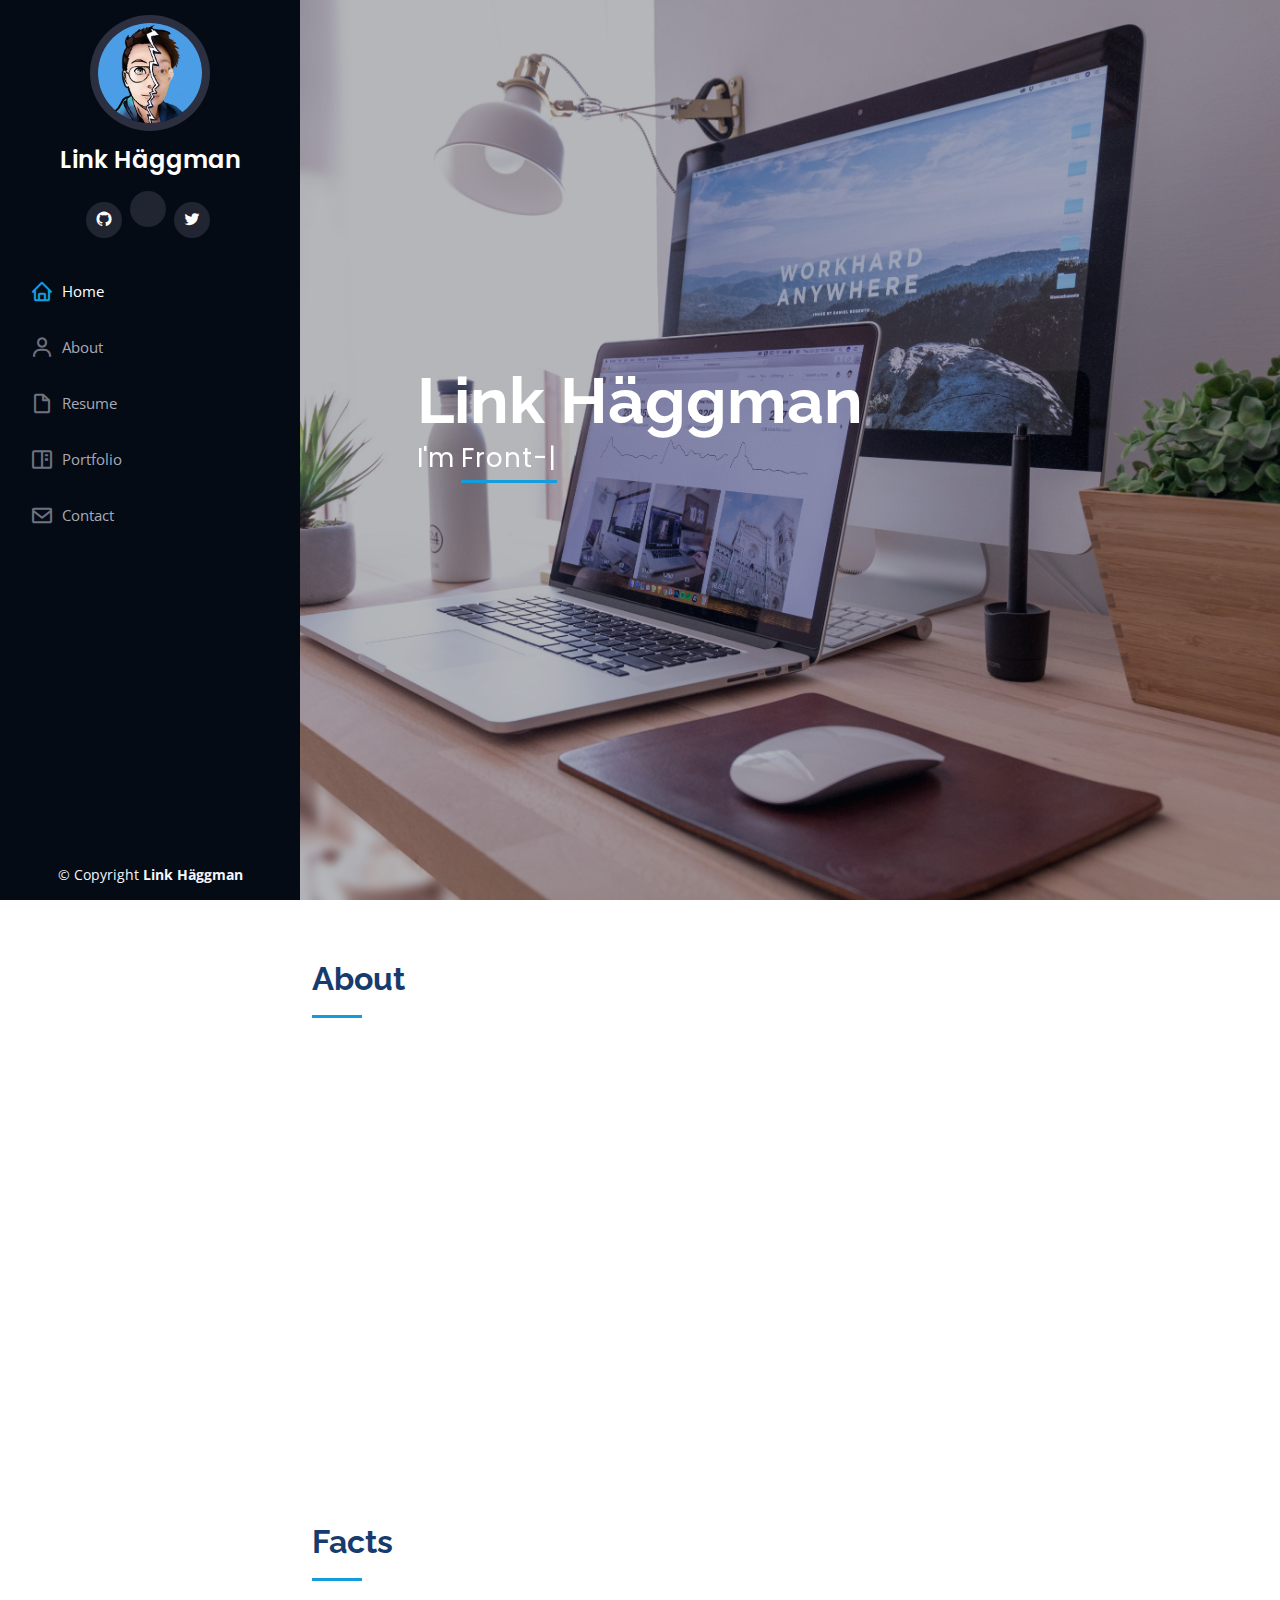
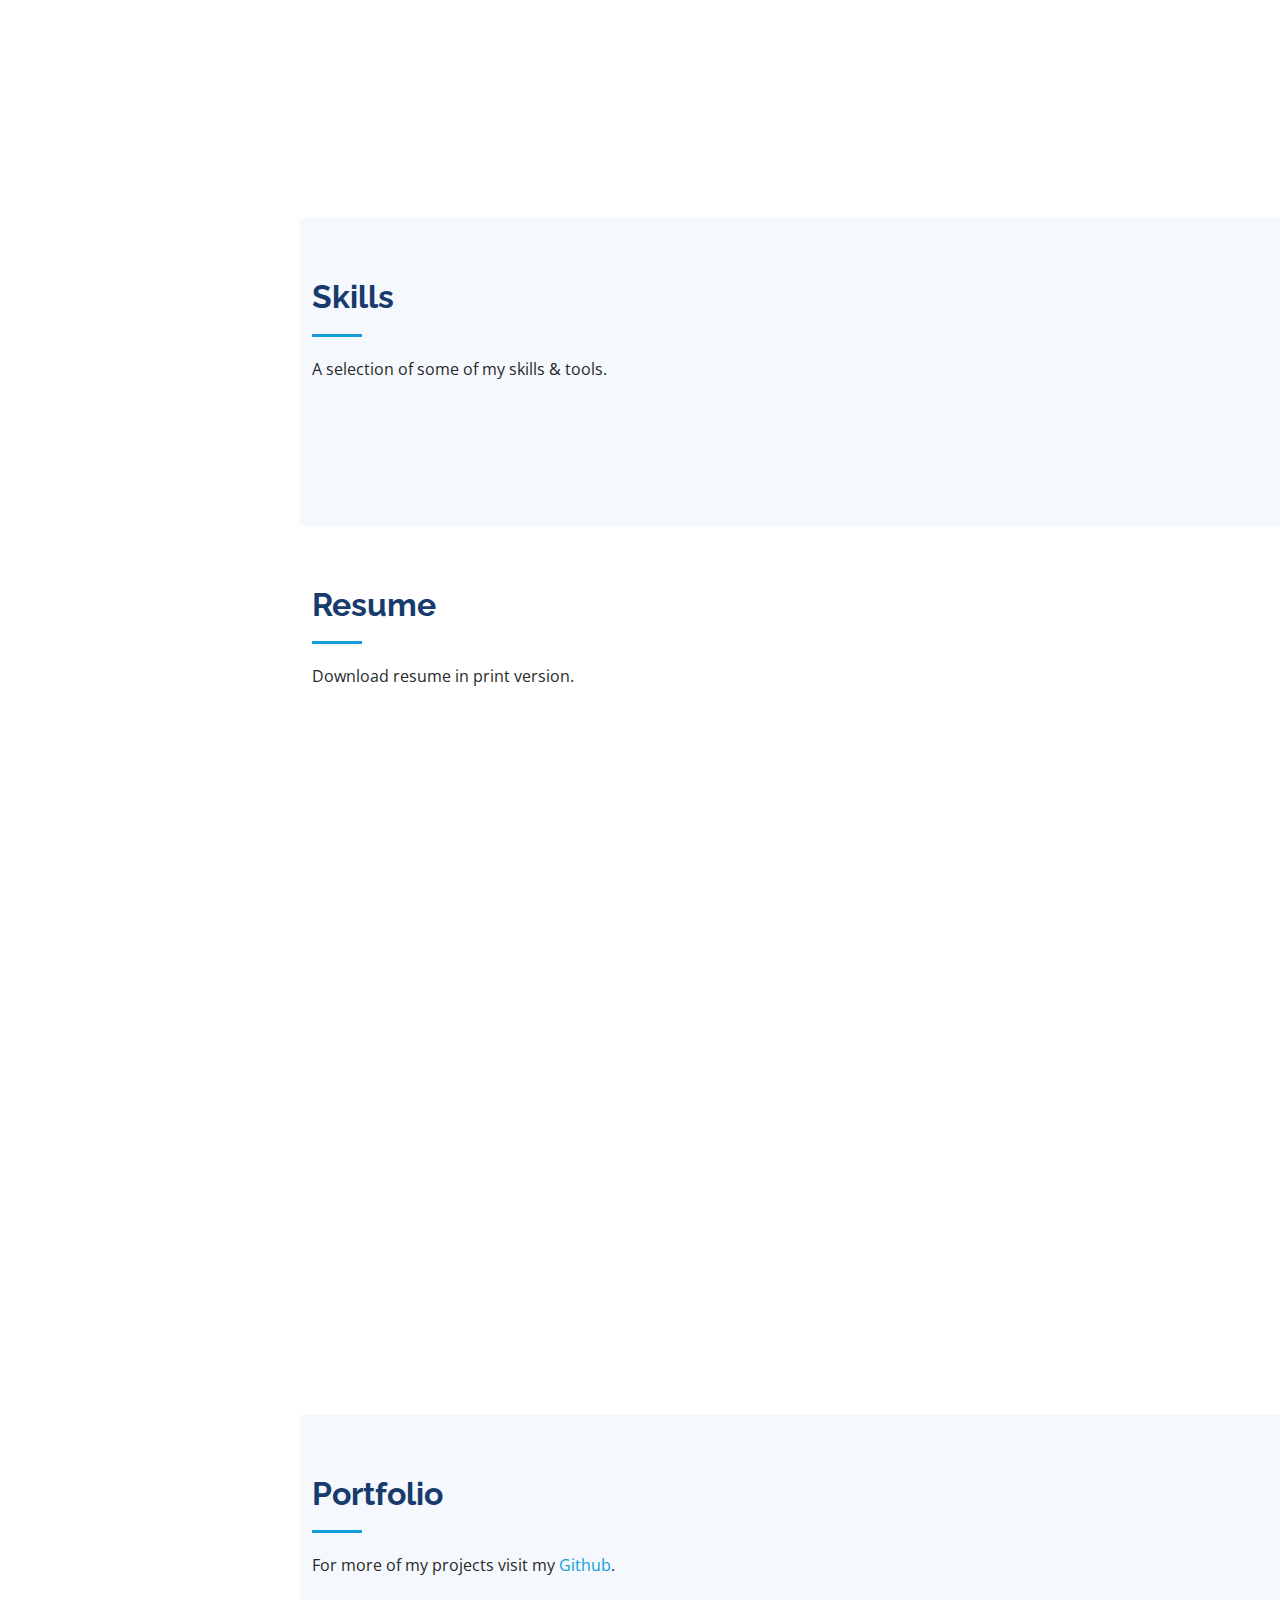
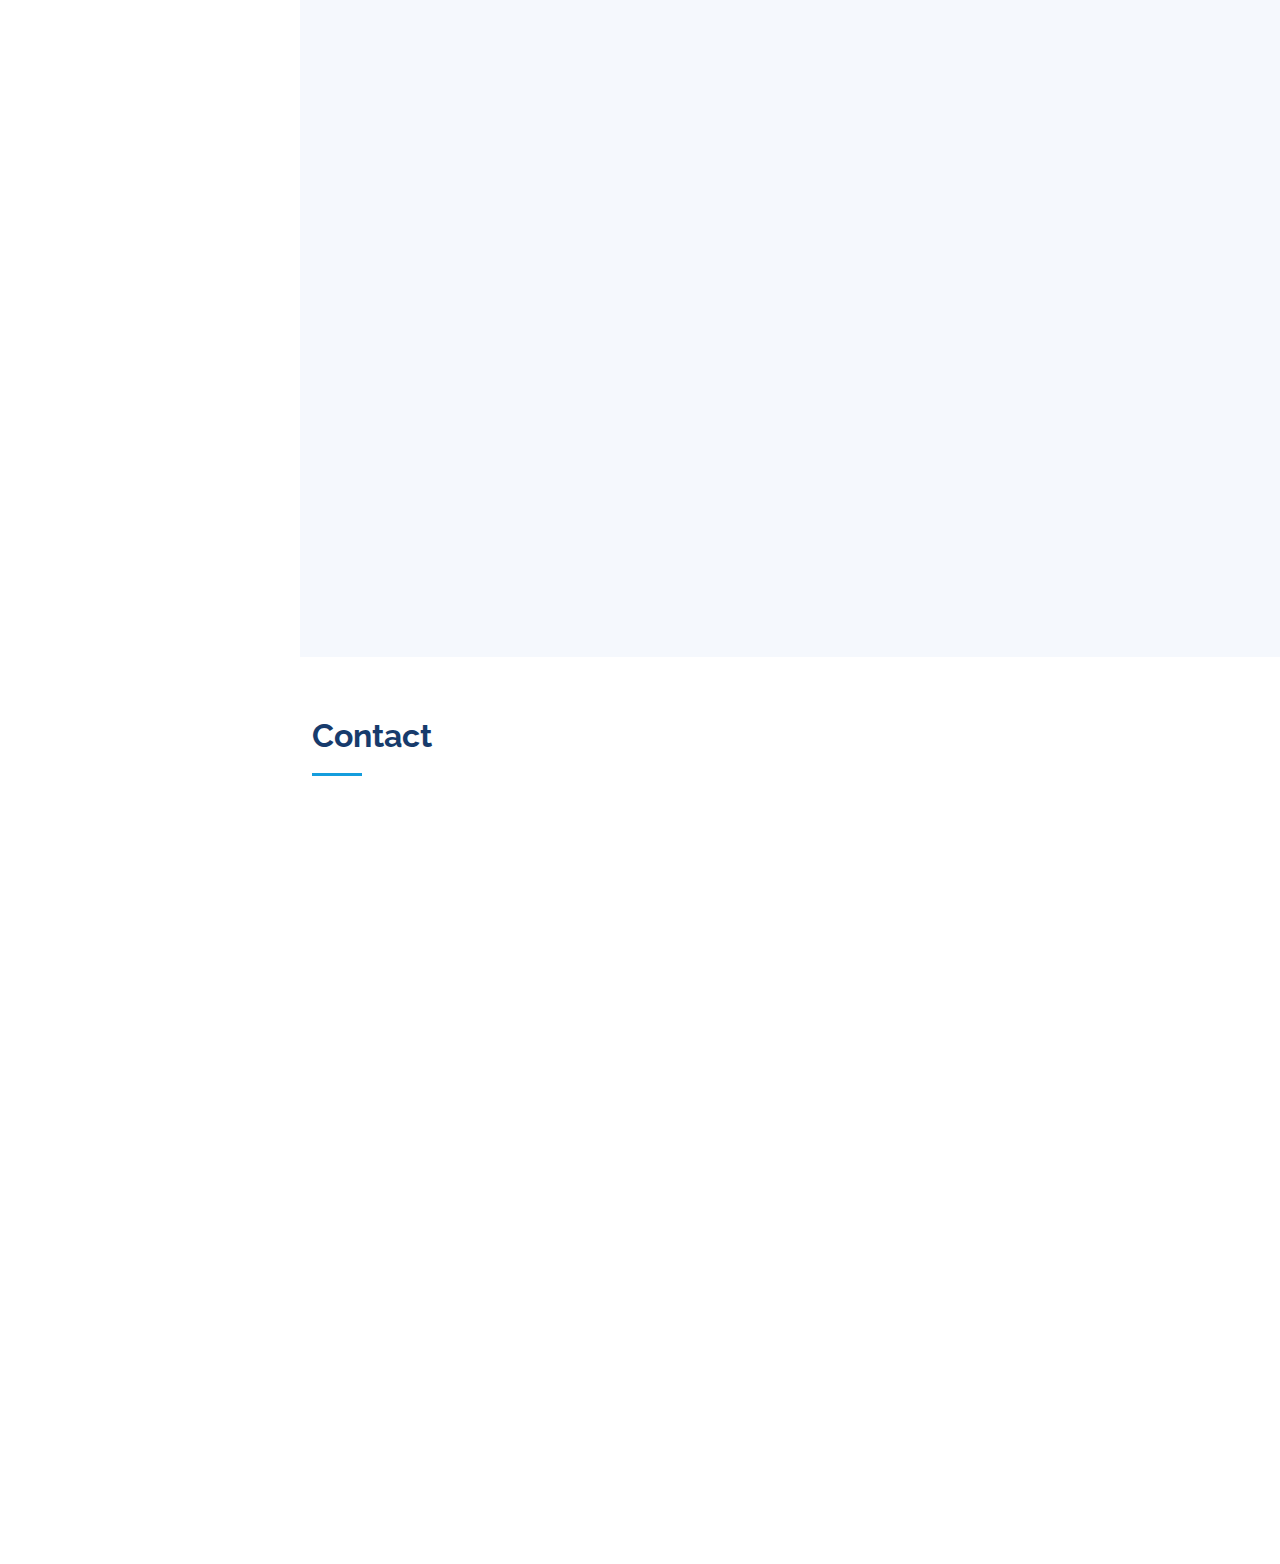
==== index.html @ 1f90ca1e "Update index.html" ====
<!DOCTYPE html>
<html lang="en">

<head>
  <meta charset="utf-8">
  <meta content="width=device-width, initial-scale=1.0" name="viewport">

  <title>Link Häggman | Dev + Design</title>
  <meta content="" name="description">
  <meta content="" name="keywords">

  <!-- Favicons -->
  <link href="assets/img/favicon.png" rel="icon">

  <!-- Google Fonts -->
  <link href="https://fonts.googleapis.com/css?family=Open+Sans:300,300i,400,400i,600,600i,700,700i|Raleway:300,300i,400,400i,500,500i,600,600i,700,700i|Poppins:300,300i,400,400i,500,500i,600,600i,700,700i" rel="stylesheet">

  <!-- Vendor CSS Files -->
  <link href="assets/vendor/aos/aos.css" rel="stylesheet">
  <link href="assets/vendor/bootstrap/css/bootstrap.min.css" rel="stylesheet">
  <link href="assets/vendor/bootstrap-icons/bootstrap-icons.css" rel="stylesheet">
  <link href="assets/vendor/boxicons/css/boxicons.min.css" rel="stylesheet">
  <link href="assets/vendor/glightbox/css/glightbox.min.css" rel="stylesheet">
  <link href="assets/vendor/swiper/swiper-bundle.min.css" rel="stylesheet">
  <link rel="stylesheet" href="https://use.fontawesome.com/releases/v5.1.1/css/all.css" integrity="sha384-O8whS3fhG2OnA5Kas0Y9l3cfpmYjapjI0E4theH4iuMD+pLhbf6JI0jIMfYcK3yZ" crossorigin="anonymous"/>

  <!-- Template Main CSS File -->
  <link href="assets/css/style.css" rel="stylesheet">

</head>

<body>

  <!-- ======= Mobile nav toggle button ======= -->
  <i class="bi bi-list mobile-nav-toggle d-xl-none"></i>

  <!-- ======= Header ======= -->
  <header id="header">
    <div class="d-flex flex-column">

      <div class="profile">
        <img src="assets/img/PROFILETWO.png" alt="" class="img-fluid rounded-circle">
        <h1 class="text-light"><a href="index.html">Link Häggman</a></h1>
        <div class="social-links mt-3 text-center">
          <a href="https://github.com/Link0w0" class="github"><i class="bx bxl-github"></i></a>
          <a href="https://store.steampowered.com/dev/Link0w0" class="stean"><i class="fab fa-steam"></i></a>
          <a href="https://twitter.com/Link0w0" class="twitter"><i class="bx bxl-twitter"></i></a>
        </div>
      </div>

      <nav id="navbar" class="nav-menu navbar">
        <ul>
          <li><a href="#hero" class="nav-link scrollto active"><i class="bx bx-home"></i> <span>Home</span></a></li>
          <li><a href="#about" class="nav-link scrollto"><i class="bx bx-user"></i> <span>About</span></a></li>
          <li><a href="#resume" class="nav-link scrollto"><i class="bx bx-file-blank"></i> <span>Resume</span></a></li>
          <li><a href="#portfolio" class="nav-link scrollto"><i class="bx bx-book-content"></i> <span>Portfolio</span></a></li>
          <li><a href="#contact" class="nav-link scrollto"><i class="bx bx-envelope"></i> <span>Contact</span></a></li>
        </ul>
      </nav><!-- .nav-menu -->
    </div>
  </header><!-- End Header -->

  <!-- ======= Hero Section ======= -->
  <section id="hero" class="d-flex flex-column justify-content-center align-items-center">
    <div class="hero-container" data-aos="fade-in">
      <h1>Link Häggman</h1>
      <p>I'm <span class="typed" data-typed-items="Front-End Developer, UI/UX Designer, Game Developer"></span></p>
    </div>
  </section><!-- End Hero -->

  <main id="main">

    <!-- ======= About Section ======= -->
    <section id="about" class="about">
      <div class="container">

        <div class="section-title">
          <h2>About</h2>
        </div>

        <div class="row">
          <div class="col-lg-4" data-aos="fade-right">
            <img src="assets/img/PROFILE.png" class="img-fluid" alt="">
          </div>
          <div class="col-lg-8 pt-4 pt-lg-0 content" data-aos="fade-left">
            <h3>Front End Developer.</h3>
            <p class="fst-italic">
              Hi, my name is Link Häggman. From a early age I have been interested in digital media and creation.
              In 2021 I graduated Google's UX Designer program and I am currently studying Front End Development.
            </p>
            <div class="row">
              <div class="col-lg-6">
                <ul>
                  <li><i class="bi bi-chevron-right"></i> <strong>Pronouns:</strong> <span>(He/Him)</span></li>
                  <li><i class="bi bi-chevron-right"></i> <strong>Email:</strong> <span>linkhaggman@gmail.com</span></li>
                  <li><i class="bi bi-chevron-right"></i> <strong>Discord:</strong> <span>Link#3793</span></li>
                  <li><i class="bi bi-chevron-right"></i> <strong>Location:</strong> <span>Sweden</span></li>
                </ul>
              </div>
              <div class="col-lg-6">
                <ul>
                  <li><i class="bi bi-chevron-right"></i> <strong>Languages:</strong> <span>Swe (N) | Eng (C1) | Jp (A2) </span></li>
                  <li><i class="bi bi-chevron-right"></i> <strong>Hobbies:</strong> <span>Gaming, Anime, VRChat</span></li>
                  <li><i class="bi bi-chevron-right"></i> <strong>Favorite Animal:</strong> <span>Penguin</span></li>
                
                </ul>
              </div>
            </div>
          </div>
        </div>
      </div>
    </section><!-- End About Section -->

    <!-- ======= Facts Section ======= -->
    <section id="facts" class="facts">
      <div class="container">

        <div class="section-title">
          <h2>Facts</h2>
          
        </div>

        <div class="row no-gutters">

          <div class="col-lg-3 col-md-6 d-md-flex align-items-md-stretch" data-aos="fade-up">
            <div class="count-box">
              <i class="bi bi-controller"></i>
              <span data-purecounter-start="0" data-purecounter-end="2" data-purecounter-duration="1" class="purecounter"></span>
              <p><strong>Games</strong> published</p>
            </div>
          </div>

          <div class="col-lg-3 col-md-6 d-md-flex align-items-md-stretch" data-aos="fade-up" data-aos-delay="100">
            <div class="count-box">
              <i class="bi bi-journal-richtext"></i>
              <span data-purecounter-start="0" data-purecounter-end="10" data-purecounter-duration="1" class="purecounter"></span>
              <p><strong>Projects</strong> on open-source</p>
            </div>
          </div>

          <div class="col-lg-3 col-md-6 d-md-flex align-items-md-stretch" data-aos="fade-up" data-aos-delay="200">
            <div class="count-box">
              <i class="bi bi-tree"></i>
              <span data-purecounter-start="0" data-purecounter-end="3" data-purecounter-duration="1" class="purecounter"></span>
              <p><strong>Bonsai Trees</strong> am I growing</p>
            </div>
          </div>



        </div>

      </div>
    </section><!-- End Facts Section -->

    <!-- ======= Skills Section ======= -->
    <section id="skills" class="skills section-bg">
      <div class="container">

        <div class="section-title">
          <h2>Skills</h2>
          <p>A selection of some of my skills & tools. </p>
      
        </div>

        <div class="row skills-content">

          <div class="col-lg-6" data-aos="fade-up">

            <img src="assets/img/htmlicon.svg" title="HTML" width="50">
            <img src="assets/img/CSSicon.svg" title="CSS" width="50">
            <img src="assets/img/JSicon.svg" title="Javascript" width="45">

            <img src="assets/img/bootstrapicon.svg" title="Bootstrap" width="45">
            <img src="assets/img/Vue.png" title="Vue" width="50">
            <img src="assets/img/VSC.png" title="Visual Studio Code" width="50">
            <img src="assets/img/Netlify.png" title="Netlify" width="50">

            <img src="assets/img/Figma.svg" title="Figma" width="30">
            <img src="assets/img/unity.svg" title="Unity" width="55">


          </div>
        </div>

      </div>
    </section><!-- End Skills Section -->

    <!-- ======= Resume Section ======= -->
    <section id="resume" class="resume">
      <div class="container">

        <div class="section-title">
          <h2>Resume</h2>
          <p>Download resume in print version.</p>
        </div>

        <div class="row">
          <div class="col-lg-6" data-aos="fade-up">

            <h3 class="resume-title">Education</h3>
            <div class="resume-item">
              <h4>Diploma in Media &amp; specialization Graphic Design</h4>
              <h5>2011 - 2014</h5>
              <p><em>Midgårdskolan (Upper Secondary School), Umeå</em></p>
              <p>During these three years I learnt courses including media production, creative team projects and 
                entrepreneurship.</p>
            </div>
            <div class="resume-item">
              <h4>UX Designer</h4>
              <h5>2021</h5>
              <p><em>Google, Online</em></p>
              <p>Google UX Design Professional Certificate that were designed to prepare for introductory-level roles in UX design.</p>
            </div>
            <div class="resume-item">
              <h4>Webmaster</h4>
              <h5>2021 - Present</h5>
              <p><em>Högskola Väst, (College), Online</em></p>
              <p>To be coming. . .</p>
            </div>
          </div>
          <div class="col-lg-6" data-aos="fade-up" data-aos-delay="100">
            <h3 class="resume-title">Experience</h3>
            <div class="resume-item">
              <h4>Indie game developer</h4>
              <h5>2019 - Present</h5>
              <p><em>Online </em></p>
              <ul>
                <li>Creator of the design, development, and implementation of the graphic and production communication materials.</li>
                <li>Published two games on the biggest PC gaming platform Steam.</li>
                <li>Have in total got over 1500+ unique players. </li>
              </ul>
            </div>
            <div class="resume-item">
              <h4>Open-Source Contributor</h4>
              <h5>2020 - Present</h5>
              <p><em>Online</em></p>
              <ul>
                <li>Helping people to learn coding by sharing my own projects on the open source community Github.</li>
                <li>Shared 10+ coding projects.</li>
              </ul>
            </div>
          </div>
        </div>

      </div>
    </section><!-- End Resume Section -->

    <!-- ======= Portfolio Section ======= -->
    <section id="portfolio" class="portfolio section-bg">
      <div class="container">

        <div class="section-title">
          <h2>Portfolio</h2>
          <p>For more of my projects visit my <a href="https://github.com/Link0w0">Github</a>.</p>
        </div>

        <div class="row" data-aos="fade-up">
          <div class="col-lg-12 d-flex justify-content-center">
            <ul id="portfolio-flters">
              <li data-filter="*" class="filter-active">All</li>
              <li data-filter=".filter-games">Games</li>
              <li data-filter=".filter-uiux">UI/UX</li>
              <li data-filter=".filter-web">Web</li>
            </ul>
          </div>
        </div>

        <div class="row portfolio-container" data-aos="fade-up" data-aos-delay="100">

          <div class="col-lg-4 col-md-6 portfolio-item filter-uiux">
            <div class="portfolio-wrap">
              <img src="assets/img/portfolio/ProtectPenguin.png" class="img-fluid" alt="">
              <div class="portfolio-links">
                <a href="assets/img/portfolio/ProtectPenguin.png" data-gallery="portfolioGallery" class="portfolio-lightbox" title=""><i class="bx bx-plus"></i></a>
                <a href="ProtectPenguin.html" title="More Details"><i class="bi bi-info-circle"></i></a>
              </div>
            </div>
          </div>

          <div class="col-lg-4 col-md-6 portfolio-item filter-web">
            <div class="portfolio-wrap">
              <img src="assets/img/portfolio/FurryChat.png" class="img-fluid" alt="">
              <div class="portfolio-links">
                <a href="https://github.com/Link0w0/FurryChat" title="Code"><i class="bi bi-code-slash"></i></a>
                <a href="https://furrychat.netlify.app/" title="Demo"><i class="bx bx-link"></i></a>
              </div>
            </div>
          </div>

          <div class="col-lg-4 col-md-6 portfolio-item filter-games">
            <div class="portfolio-wrap">
              <img src="assets/img/portfolio/BC.png" class="img-fluid" alt="">
              <div class="portfolio-links">
                <a href="assets/img/portfolio/BC.png" data-gallery="portfolioGallery" class="portfolio-lightbox" title=""><i class="bx bx-plus"></i></a>
                <a href="https://store.steampowered.com/app/1571090/Beast_Crimes/" title="Game Store"><i class="bi bi-controller"></i></a>
              </div>
            </div>
          </div>

          <div class="col-lg-4 col-md-6 portfolio-item filter-web">
            <div class="portfolio-wrap">
              <img src="assets/img/portfolio/JHL.png" class="img-fluid" alt="">
              <div class="portfolio-links">
                <a href="https://github.com/Link0w0/JHL" title="Code"><i class="bi bi-code-slash"></i></a>
                <a href="https://linkhaggman.com/JHL/" title="Demo"><i class="bx bx-link"></i></a>
              </div>
            </div>
          </div>

          <div class="col-lg-4 col-md-6 portfolio-item filter-games">
            <div class="portfolio-wrap">
              <img src="assets/img/portfolio/OOML.png" class="img-fluid" alt="">
              <div class="portfolio-links">
                <a href="assets/img/portfolio/OOML.png" data-gallery="portfolioGallery" class="portfolio-lightbox" title=""><i class="bx bx-plus"></i></a>
                <a href="https://store.steampowered.com/app/984690/Otter_of_My_Life/" title="Game Store"><i class="bi bi-controller"></i></a>
              </div>
            </div>
          </div>


          <div class="col-lg-4 col-md-6 portfolio-item filter-web">
            <div class="portfolio-wrap">
              <img src="assets/img/portfolio/SPECTRUM.png" class="img-fluid" alt="">
              <div class="portfolio-links">
                <a href="https://github.com/Link0w0/Spectrum" title="Code"><i class="bi bi-code-slash"></i></a>
                <a href="https://linkhaggman.com/Spectrum/" title="More Demo"><i class="bx bx-link"></i></a>
              </div>
            </div>
          </div>

        </div>

      </div>
    </section><!-- End Portfolio Section -->

    <!-- ======= Contact Section ======= -->
    <section id="contact" class="contact">
      <div class="container">

        <div class="section-title">
          <h2>Contact</h2>
        </div>

        <div class="row" data-aos="fade-in">

          <div class="col-lg-8 mt-5 mt-lg-0 d-flex align-items-stretch">
            <div class="info">
              <div class="address">
                <i class="bi bi-geo-alt"></i>
                <h4>Location:</h4>
                <p>Sweden</p>
              </div>

              <div class="email">
                <i class="bi bi-envelope"></i>
                <h4>Email:</h4>
                <p>linkhaggman@gmail.com</p>
              </div>

              <div class="phone">
                <i class="bi bi-phone"></i>
                <h4>Discord:</h4>
                <p>Link#3793</p>
              </div>

              <iframe src="https://www.google.com/maps/embed?pb=!1m18!1m12!1m3!1d7734899.645271797!2d8.416809276384873!3d61.7509169290441!2m3!1f0!2f0!3f0!3m2!1i1024!2i768!4f13.1!3m3!1m2!1s0x465cb2396d35f0f1%3A0x22b8eba28dad6f62!2sSverige!5e0!3m2!1ssv!2sse!4v1623137099824!5m2!1ssv!2sse" frameborder="0" style="border:0; width: 100%; height: 290px;" allowfullscreen></iframe>
            </div>

          </div>

          <div class="col-lg-7 mt-5 mt-lg-0 d-flex align-items-stretch">
          </div>

        </div>

      </div>
    </section><!-- End Contact Section -->

  </main><!-- End #main -->

  <!-- ======= Footer ======= -->
  <footer id="footer">
    <div class="container">
      <div class="copyright">
        &copy; Copyright <strong><span>Link Häggman</span></strong>
      </div>
      </div>
    </div>
  </footer><!-- End  Footer -->

  <a href="#" class="back-to-top d-flex align-items-center justify-content-center"><i class="bi bi-arrow-up-short"></i></a>

  <!-- Vendor JS Files -->
  <script src="assets/vendor/aos/aos.js"></script>
  <script src="assets/vendor/bootstrap/js/bootstrap.bundle.min.js"></script>
  <script src="assets/vendor/glightbox/js/glightbox.min.js"></script>
  <script src="assets/vendor/isotope-layout/isotope.pkgd.min.js"></script>
  <script src="assets/vendor/php-email-form/validate.js"></script>
  <script src="assets/vendor/purecounter/purecounter.js"></script>
  <script src="assets/vendor/swiper/swiper-bundle.min.js"></script>
  <script src="assets/vendor/typed.js/typed.min.js"></script>
  <script src="assets/vendor/waypoints/noframework.waypoints.js"></script>

  <!-- Template Main JS File -->
  <script src="assets/js/main.js"></script>

</body>

</html>
---- assets/css/style.css ----
/**
* Template Name: iPortfolio - v3.3.0
* Template URL: https://bootstrapmade.com/iportfolio-bootstrap-portfolio-websites-template/
* Author: BootstrapMade.com
* License: https://bootstrapmade.com/license/
*/

/*--------------------------------------------------------------
# General
--------------------------------------------------------------*/
body {
  font-family: "Open Sans", sans-serif;
  color: #272829;
}

a {
  color: #149ddd;
  text-decoration: none;
}

a:hover {
  color: #37b3ed;
  text-decoration: none;
}

h1, h2, h3, h4, h5, h6 {
  font-family: "Raleway", sans-serif;
}

/*--------------------------------------------------------------
# Back to top button
--------------------------------------------------------------*/
.back-to-top {
  position: fixed;
  visibility: hidden;
  opacity: 0;
  right: 15px;
  bottom: 15px;
  z-index: 996;
  background: #149ddd;
  width: 40px;
  height: 40px;
  border-radius: 50px;
  transition: all 0.4s;
}

.back-to-top i {
  font-size: 28px;
  color: #fff;
  line-height: 0;
}

.back-to-top:hover {
  background: #2eafec;
  color: #fff;
}

.back-to-top.active {
  visibility: visible;
  opacity: 1;
}

/*--------------------------------------------------------------
# Header
--------------------------------------------------------------*/
#header {
  position: fixed;
  top: 0;
  left: 0;
  bottom: 0;
  width: 300px;
  transition: all ease-in-out 0.5s;
  z-index: 9997;
  transition: all 0.5s;
  padding: 0 15px;
  background: #040b14;
  overflow-y: auto;
}

#header .profile img {
  margin: 15px auto;
  display: block;
  width: 120px;
  border: 8px solid #2c2f3f;
}

#header .profile h1 {
  font-size: 24px;
  margin: 0;
  padding: 0;
  font-weight: 600;
  -moz-text-align-last: center;
  text-align-last: center;
  font-family: "Poppins", sans-serif;
}

#header .profile h1 a, #header .profile h1 a:hover {
  color: #fff;
  text-decoration: none;
}

#header .profile .social-links a {
  font-size: 18px;
  display: inline-block;
  background: #212431;
  color: #fff;
  line-height: 1;
  padding: 8px 0;
  margin-right: 4px;
  border-radius: 50%;
  text-align: center;
  width: 36px;
  height: 36px;
  transition: 0.3s;
}

#header .profile .social-links a:hover {
  background: #149ddd;
  color: #fff;
  text-decoration: none;
}

#main {
  margin-left: 300px;
}

@media (max-width: 1199px) {
  #header {
    left: -300px;
  }
  #main {
    margin-left: 0;
  }
}

/*--------------------------------------------------------------
# Navigation Menu
--------------------------------------------------------------*/
/* Desktop Navigation */
.nav-menu {
  padding: 30px 0 0 0;
}

.nav-menu * {
  margin: 0;
  padding: 0;
  list-style: none;
}

.nav-menu > ul > li {
  position: relative;
  white-space: nowrap;
}

.nav-menu a, .nav-menu a:focus {
  display: flex;
  align-items: center;
  color: #a8a9b4;
  padding: 12px 15px;
  margin-bottom: 8px;
  transition: 0.3s;
  font-size: 15px;
}

.nav-menu a i, .nav-menu a:focus i {
  font-size: 24px;
  padding-right: 8px;
  color: #6f7180;
}

.nav-menu a:hover, .nav-menu .active, .nav-menu .active:focus, .nav-menu li:hover > a {
  text-decoration: none;
  color: #fff;
}

.nav-menu a:hover i, .nav-menu .active i, .nav-menu .active:focus i, .nav-menu li:hover > a i {
  color: #149ddd;
}

/* Mobile Navigation */
.mobile-nav-toggle {
  position: fixed;
  right: 15px;
  top: 15px;
  z-index: 9998;
  border: 0;
  font-size: 24px;
  transition: all 0.4s;
  outline: none !important;
  background-color: #149ddd;
  color: #fff;
  width: 40px;
  height: 40px;
  display: inline-flex;
  align-items: center;
  justify-content: center;
  line-height: 0;
  border-radius: 50px;
  cursor: pointer;
}

.mobile-nav-active {
  overflow: hidden;
}

.mobile-nav-active #header {
  left: 0;
}

/*--------------------------------------------------------------
# Hero Section
--------------------------------------------------------------*/
#hero {
  width: 100%;
  height: 100vh;
  background: url("../img/BG.jpg") top center;
  background-size: cover;
}

#hero:before {
  content: "";
  background: rgba(5, 13, 24, 0.3);
  position: absolute;
  bottom: 0;
  top: 0;
  left: 0;
  right: 0;
  z-index: 1;
}

#hero .hero-container {
  position: relative;
  z-index: 2;
  min-width: 300px;
}

#hero h1 {
  margin: 0 0 10px 0;
  font-size: 64px;
  font-weight: 700;
  line-height: 56px;
  color: #fff;
}

#hero p {
  color: #fff;
  margin-bottom: 50px;
  font-size: 26px;
  font-family: "Poppins", sans-serif;
}

#hero p span {
  color: #fff;
  padding-bottom: 4px;
  letter-spacing: 1px;
  border-bottom: 3px solid #149ddd;
}

@media (min-width: 1024px) {
  #hero {
    background-attachment: fixed;
  }
}

@media (max-width: 768px) {
  #hero h1 {
    font-size: 28px;
    line-height: 36px;
  }
  #hero h2 {
    font-size: 18px;
    line-height: 24px;
    margin-bottom: 30px;
  }
}

/*--------------------------------------------------------------
# Sections General
--------------------------------------------------------------*/
section {
  padding: 60px 0;
  overflow: hidden;
}

.section-bg {
  background: #f5f8fd;
}

.section-title {
  padding-bottom: 30px;
}

.section-title h2 {
  font-size: 32px;
  font-weight: bold;
  margin-bottom: 20px;
  padding-bottom: 20px;
  position: relative;
  color: #173b6c;
}

.section-title h2::after {
  content: '';
  position: absolute;
  display: block;
  width: 50px;
  height: 3px;
  background: #149ddd;
  bottom: 0;
  left: 0;
}

.section-title p {
  margin-bottom: 0;
}

/*--------------------------------------------------------------
# About
--------------------------------------------------------------*/
.about .content h3 {
  font-weight: 700;
  font-size: 26px;
  color: #173b6c;
}

.about .content ul {
  list-style: none;
  padding: 0;
}

.about .content ul li {
  margin-bottom: 20px;
  display: flex;
  align-items: center;
}

.about .content ul strong {
  margin-right: 10px;
}

.about .content ul i {
  font-size: 16px;
  margin-right: 5px;
  color: #149ddd;
  line-height: 0;
}

.about .content p:last-child {
  margin-bottom: 0;
}

/*--------------------------------------------------------------
# Facts
--------------------------------------------------------------*/
.facts {
  padding-bottom: 30px;
}

.facts .count-box {
  padding: 30px;
  width: 100%;
}

.facts .count-box i {
  display: block;
  font-size: 44px;
  color: #149ddd;
  float: left;
  line-height: 0;
}

.facts .count-box span {
  font-size: 48px;
  line-height: 40px;
  display: block;
  font-weight: 700;
  color: #050d18;
  margin-left: 60px;
}

.facts .count-box p {
  padding: 15px 0 0 0;
  margin: 0 0 0 60px;
  font-family: "Raleway", sans-serif;
  font-size: 14px;
  color: #122f57;
}

.facts .count-box a {
  font-weight: 600;
  display: block;
  margin-top: 20px;
  color: #122f57;
  font-size: 15px;
  font-family: "Poppins", sans-serif;
  transition: ease-in-out 0.3s;
}

.facts .count-box a:hover {
  color: #1f5297;
}

/*--------------------------------------------------------------
# Akills
--------------------------------------------------------------*/
.skills .progress {
  height: 60px;
  display: block;
  background: none;
  border-radius: 0;
}

.skills .progress .skill {
  padding: 0;
  margin: 0 0 6px 0;
  text-transform: uppercase;
  display: block;
  font-weight: 600;
  font-family: "Poppins", sans-serif;
  color: #050d18;
}

.skills .progress .skill .val {
  float: right;
  font-style: normal;
}

.skills .progress-bar-wrap {
  background: #dce8f8;
  height: 10px;
}

.skills .progress-bar {
  width: 1px;
  height: 10px;
  transition: .9s;
  background-color: #149ddd;
}

/*--------------------------------------------------------------
# Resume
--------------------------------------------------------------*/
.resume .resume-title {
  font-size: 26px;
  font-weight: 700;
  margin-top: 20px;
  margin-bottom: 20px;
  color: #050d18;
}

.resume .resume-item {
  padding: 0 0 20px 20px;
  margin-top: -2px;
  border-left: 2px solid #1f5297;
  position: relative;
}

.resume .resume-item h4 {
  line-height: 18px;
  font-size: 18px;
  font-weight: 600;
  text-transform: uppercase;
  font-family: "Poppins", sans-serif;
  color: #050d18;
  margin-bottom: 10px;
}

.resume .resume-item h5 {
  font-size: 16px;
  background: #e4edf9;
  padding: 5px 15px;
  display: inline-block;
  font-weight: 600;
  margin-bottom: 10px;
}

.resume .resume-item ul {
  padding-left: 20px;
}

.resume .resume-item ul li {
  padding-bottom: 10px;
}

.resume .resume-item:last-child {
  padding-bottom: 0;
}

.resume .resume-item::before {
  content: "";
  position: absolute;
  width: 16px;
  height: 16px;
  border-radius: 50px;
  left: -9px;
  top: 0;
  background: #fff;
  border: 2px solid #1f5297;
}

/*--------------------------------------------------------------
# Portfolio
--------------------------------------------------------------*/
.portfolio .portfolio-item {
  margin-bottom: 30px;
}

.portfolio #portfolio-flters {
  padding: 0;
  margin: 0 auto 35px auto;
  list-style: none;
  text-align: center;
  background: #fff;
  border-radius: 50px;
  padding: 2px 15px;
}

.portfolio #portfolio-flters li {
  cursor: pointer;
  display: inline-block;
  padding: 10px 15px 8px 15px;
  font-size: 14px;
  font-weight: 600;
  line-height: 1;
  text-transform: uppercase;
  color: #272829;
  margin-bottom: 5px;
  transition: all 0.3s ease-in-out;
}

.portfolio #portfolio-flters li:hover, .portfolio #portfolio-flters li.filter-active {
  color: #149ddd;
}

.portfolio #portfolio-flters li:last-child {
  margin-right: 0;
}

.portfolio .portfolio-wrap {
  transition: 0.3s;
  position: relative;
  overflow: hidden;
  z-index: 1;
}

.portfolio .portfolio-wrap::before {
  content: "";
  background: rgba(255, 255, 255, 0.5);
  position: absolute;
  left: 0;
  right: 0;
  top: 0;
  bottom: 0;
  transition: all ease-in-out 0.3s;
  z-index: 2;
  opacity: 0;
}

.portfolio .portfolio-wrap .portfolio-links {
  opacity: 1;
  left: 0;
  right: 0;
  bottom: -60px;
  z-index: 3;
  position: absolute;
  transition: all ease-in-out 0.3s;
  display: flex;
  justify-content: center;
}

.portfolio .portfolio-wrap .portfolio-links a {
  color: #fff;
  font-size: 28px;
  text-align: center;
  background: rgba(20, 157, 221, 0.75);
  transition: 0.3s;
  width: 50%;
}

.portfolio .portfolio-wrap .portfolio-links a:hover {
  background: rgba(20, 157, 221, 0.95);
}

.portfolio .portfolio-wrap .portfolio-links a + a {
  border-left: 1px solid #37b3ed;
}

.portfolio .portfolio-wrap:hover::before {
  top: 0;
  left: 0;
  right: 0;
  bottom: 0;
  opacity: 1;
}

.portfolio .portfolio-wrap:hover .portfolio-links {
  opacity: 1;
  bottom: 0;
}

/*--------------------------------------------------------------
# Portfolio Details
--------------------------------------------------------------*/
.portfolio-details {
  padding-top: 40px;
}

.portfolio-details .portfolio-details-slider img {
  width: 100%;
}

.portfolio-details .portfolio-details-slider .swiper-pagination {
  margin-top: 20px;
  position: relative;
}

.portfolio-details .portfolio-details-slider .swiper-pagination .swiper-pagination-bullet {
  width: 12px;
  height: 12px;
  background-color: #fff;
  opacity: 1;
  border: 1px solid #149ddd;
}

.portfolio-details .portfolio-details-slider .swiper-pagination .swiper-pagination-bullet-active {
  background-color: #149ddd;
}

.portfolio-details .portfolio-info {
  padding: 30px;
  box-shadow: 0px 0 30px rgba(5, 13, 24, 0.08);
}

.portfolio-details .portfolio-info h3 {
  font-size: 22px;
  font-weight: 700;
  margin-bottom: 20px;
  padding-bottom: 20px;
  border-bottom: 1px solid #eee;
}

.portfolio-details .portfolio-info ul {
  list-style: none;
  padding: 0;
  font-size: 15px;
}

.portfolio-details .portfolio-info ul li + li {
  margin-top: 10px;
}

.portfolio-details .portfolio-description {
  padding-top: 30px;
}

.portfolio-details .portfolio-description h2 {
  font-size: 26px;
  font-weight: 700;
  margin-bottom: 20px;
}

.portfolio-details .portfolio-description p {
  padding: 0;
}

/*--------------------------------------------------------------
# Services
--------------------------------------------------------------*/
.services .icon-box {
  margin-bottom: 20px;
}

.services .icon {
  float: left;
  display: flex;
  align-items: center;
  justify-content: center;
  width: 54px;
  height: 54px;
  background: #149ddd;
  border-radius: 50%;
  transition: 0.5s;
  border: 1px solid #149ddd;
}

.services .icon i {
  color: #fff;
  font-size: 24px;
  line-height: 0;
}

.services .icon-box:hover .icon {
  background: #fff;
}

.services .icon-box:hover .icon i {
  color: #149ddd;
}

.services .title {
  margin-left: 80px;
  font-weight: 700;
  margin-bottom: 15px;
  font-size: 18px;
}

.services .title a {
  color: #343a40;
}

.services .title a:hover {
  color: #149ddd;
}

.services .description {
  margin-left: 80px;
  line-height: 24px;
  font-size: 14px;
}

/*--------------------------------------------------------------
# Testimonials
--------------------------------------------------------------*/
.testimonials .testimonial-item {
  box-sizing: content-box;
  text-align: center;
  min-height: 320px;
}

.testimonials .testimonial-item .testimonial-img {
  width: 90px;
  border-radius: 50%;
  margin: 0 auto;
}

.testimonials .testimonial-item h3 {
  font-size: 18px;
  font-weight: bold;
  margin: 10px 0 5px 0;
  color: #111;
}

.testimonials .testimonial-item h4 {
  font-size: 14px;
  color: #999;
  margin: 0;
}

.testimonials .testimonial-item .quote-icon-left, .testimonials .testimonial-item .quote-icon-right {
  color: #c3e8fa;
  font-size: 26px;
}

.testimonials .testimonial-item .quote-icon-left {
  display: inline-block;
  left: -5px;
  position: relative;
}

.testimonials .testimonial-item .quote-icon-right {
  display: inline-block;
  right: -5px;
  position: relative;
  top: 10px;
}

.testimonials .testimonial-item p {
  font-style: italic;
  margin: 0 15px 15px 15px;
  padding: 20px;
  background: #fff;
  position: relative;
  margin-bottom: 35px;
  border-radius: 6px;
  box-shadow: 0px 2px 15px rgba(0, 0, 0, 0.1);
}

.testimonials .testimonial-item p::after {
  content: "";
  width: 0;
  height: 0;
  border-top: 20px solid #fff;
  border-right: 20px solid transparent;
  border-left: 20px solid transparent;
  position: absolute;
  bottom: -20px;
  left: calc(50% - 20px);
}

.testimonials .swiper-pagination {
  margin-top: 20px;
  position: relative;
}

.testimonials .swiper-pagination .swiper-pagination-bullet {
  width: 12px;
  height: 12px;
  background-color: #fff;
  opacity: 1;
  border: 1px solid #149ddd;
}

.testimonials .swiper-pagination .swiper-pagination-bullet-active {
  background-color: #149ddd;
}

/*--------------------------------------------------------------
# Contact
--------------------------------------------------------------*/
.contact {
  padding-bottom: 130px;
}

.contact .info {
  padding: 30px;
  background: #fff;
  width: 100%;
  box-shadow: 0 0 24px 0 rgba(0, 0, 0, 0.12);
}

.contact .info i {
  font-size: 20px;
  color: #149ddd;
  float: left;
  width: 44px;
  height: 44px;
  background: #dff3fc;
  display: flex;
  justify-content: center;
  align-items: center;
  border-radius: 50px;
  transition: all 0.3s ease-in-out;
}

.contact .info h4 {
  padding: 0 0 0 60px;
  font-size: 22px;
  font-weight: 600;
  margin-bottom: 5px;
  color: #050d18;
}

.contact .info p {
  padding: 0 0 10px 60px;
  margin-bottom: 20px;
  font-size: 14px;
  color: #173b6c;
}

.contact .info .email p {
  padding-top: 5px;
}

.contact .info .social-links {
  padding-left: 60px;
}

.contact .info .social-links a {
  font-size: 18px;
  display: inline-block;
  background: #333;
  color: #fff;
  line-height: 1;
  padding: 8px 0;
  border-radius: 50%;
  text-align: center;
  width: 36px;
  height: 36px;
  transition: 0.3s;
  margin-right: 10px;
}

.contact .info .social-links a:hover {
  background: #149ddd;
  color: #fff;
}

.contact .info .email:hover i, .contact .info .address:hover i, .contact .info .phone:hover i {
  background: #149ddd;
  color: #fff;
}

.contact .php-email-form {
  width: 100%;
  padding: 30px;
  background: #fff;
  box-shadow: 0 0 24px 0 rgba(0, 0, 0, 0.12);
}

.contact .php-email-form .form-group {
  padding-bottom: 8px;
}

.contact .php-email-form .validate {
  display: none;
  color: red;
  margin: 0 0 15px 0;
  font-weight: 400;
  font-size: 13px;
}

.contact .php-email-form .error-message {
  display: none;
  color: #fff;
  background: #ed3c0d;
  text-align: left;
  padding: 15px;
  font-weight: 600;
}

.contact .php-email-form .error-message br + br {
  margin-top: 25px;
}

.contact .php-email-form .sent-message {
  display: none;
  color: #fff;
  background: #18d26e;
  text-align: center;
  padding: 15px;
  font-weight: 600;
}

.contact .php-email-form .loading {
  display: none;
  background: #fff;
  text-align: center;
  padding: 15px;
}

.contact .php-email-form .loading:before {
  content: "";
  display: inline-block;
  border-radius: 50%;
  width: 24px;
  height: 24px;
  margin: 0 10px -6px 0;
  border: 3px solid #18d26e;
  border-top-color: #eee;
  -webkit-animation: animate-loading 1s linear infinite;
  animation: animate-loading 1s linear infinite;
}

.contact .php-email-form .form-group {
  margin-bottom: 15px;
}

.contact .php-email-form label {
  padding-bottom: 8px;
}

.contact .php-email-form input, .contact .php-email-form textarea {
  border-radius: 0;
  box-shadow: none;
  font-size: 14px;
}

.contact .php-email-form input {
  height: 44px;
}

.contact .php-email-form textarea {
  padding: 10px 15px;
}

.contact .php-email-form button[type="submit"] {
  background: #149ddd;
  border: 0;
  padding: 10px 24px;
  color: #fff;
  transition: 0.4s;
  border-radius: 4px;
}

.contact .php-email-form button[type="submit"]:hover {
  background: #37b3ed;
}

@-webkit-keyframes animate-loading {
  0% {
    transform: rotate(0deg);
  }
  100% {
    transform: rotate(360deg);
  }
}

@keyframes animate-loading {
  0% {
    transform: rotate(0deg);
  }
  100% {
    transform: rotate(360deg);
  }
}

/*--------------------------------------------------------------
# Breadcrumbs
--------------------------------------------------------------*/
.breadcrumbs {
  padding: 20px 0;
  background: #f9f9f9;
}

.breadcrumbs h2 {
  font-size: 26px;
  font-weight: 300;
}

.breadcrumbs ol {
  display: flex;
  flex-wrap: wrap;
  list-style: none;
  padding: 0;
  margin: 0;
  font-size: 15px;
}

.breadcrumbs ol li + li {
  padding-left: 10px;
}

.breadcrumbs ol li + li::before {
  display: inline-block;
  padding-right: 10px;
  color: #0e2442;
  content: "/";
}

@media (max-width: 768px) {
  .breadcrumbs .d-flex {
    display: block !important;
  }
  .breadcrumbs ol {
    display: block;
  }
  .breadcrumbs ol li {
    display: inline-block;
  }
}

/*--------------------------------------------------------------
# Footer
--------------------------------------------------------------*/
#footer {
  padding: 15px;
  color: #f4f6fd;
  font-size: 14px;
  position: fixed;
  left: 0;
  bottom: 0;
  width: 300px;
  z-index: 9999;
  background: #040b14;
}

#footer .copyright {
  text-align: center;
}

#footer .credits {
  padding-top: 5px;
  text-align: center;
  font-size: 13px;
  color: #eaebf0;
}

@media (max-width: 1199px) {
  #footer {
    position: static;
    width: auto;
    padding-right: 20px 15px;
  }
}
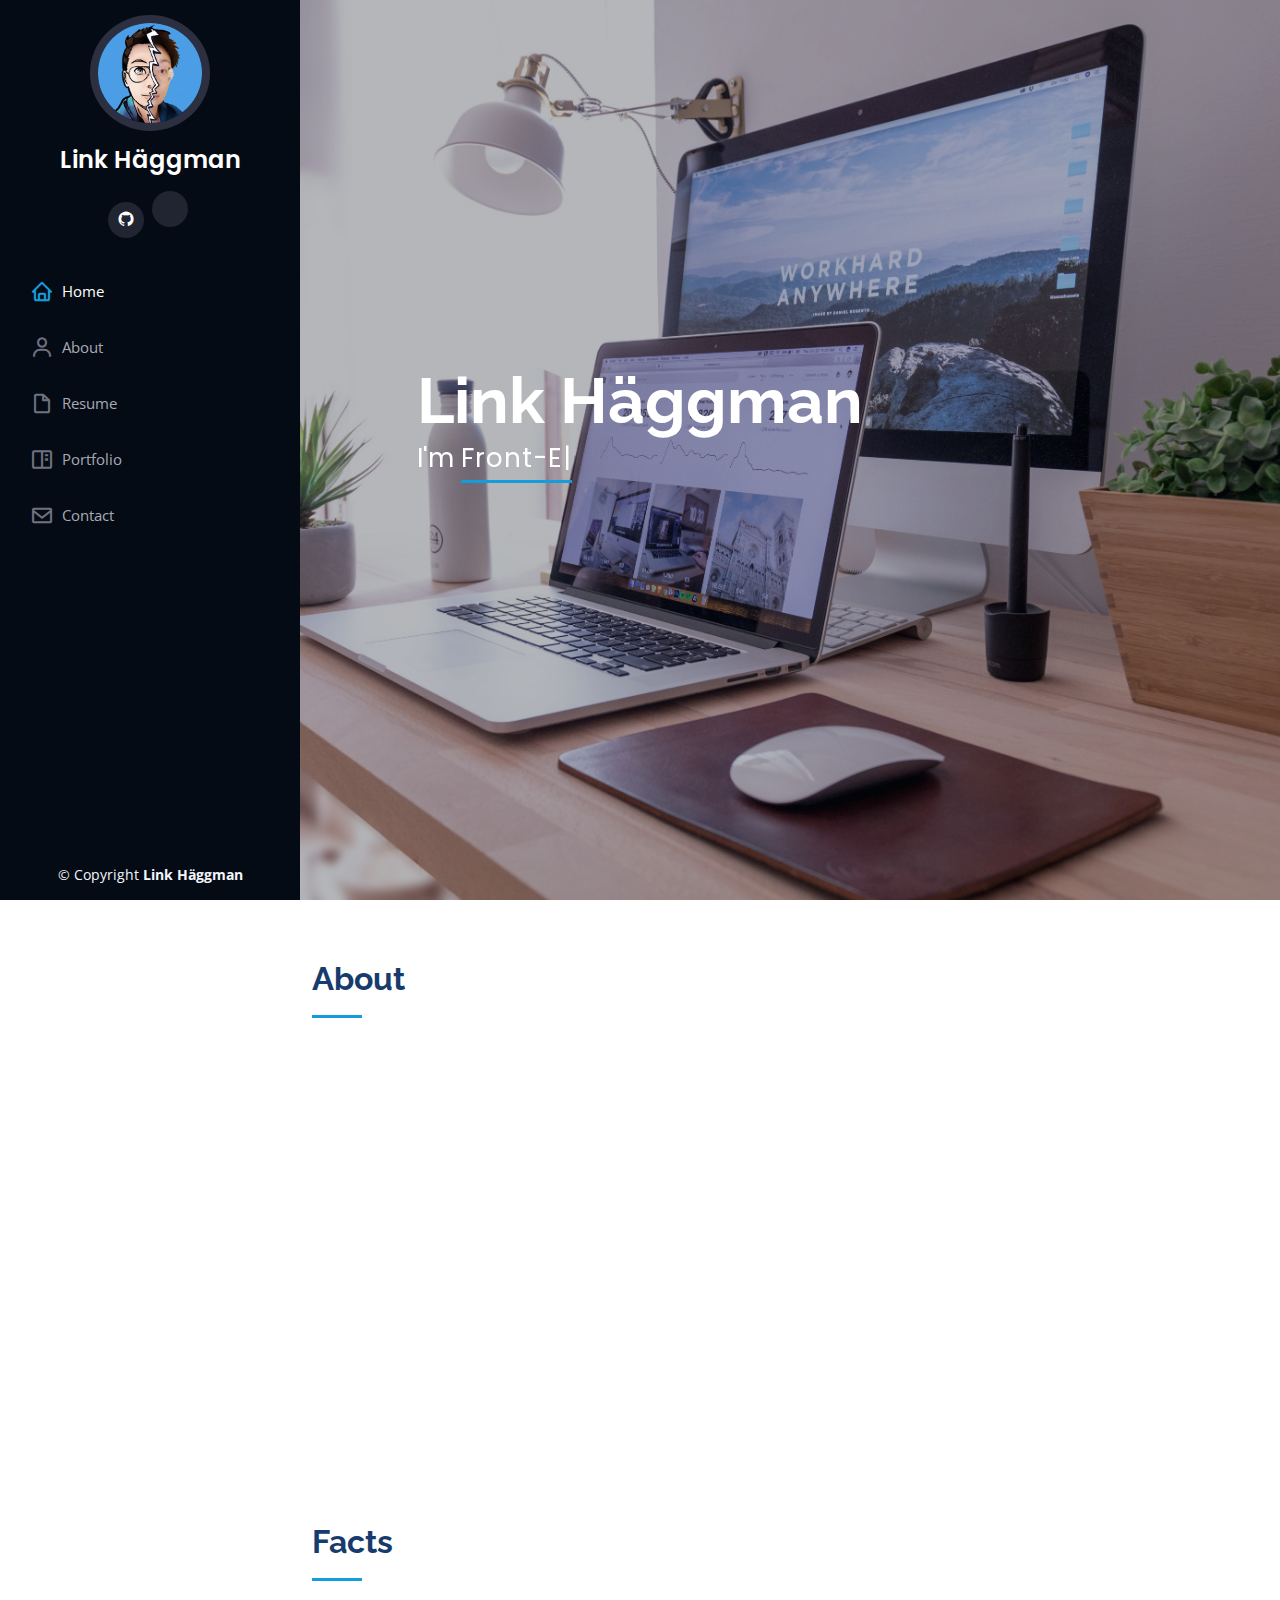
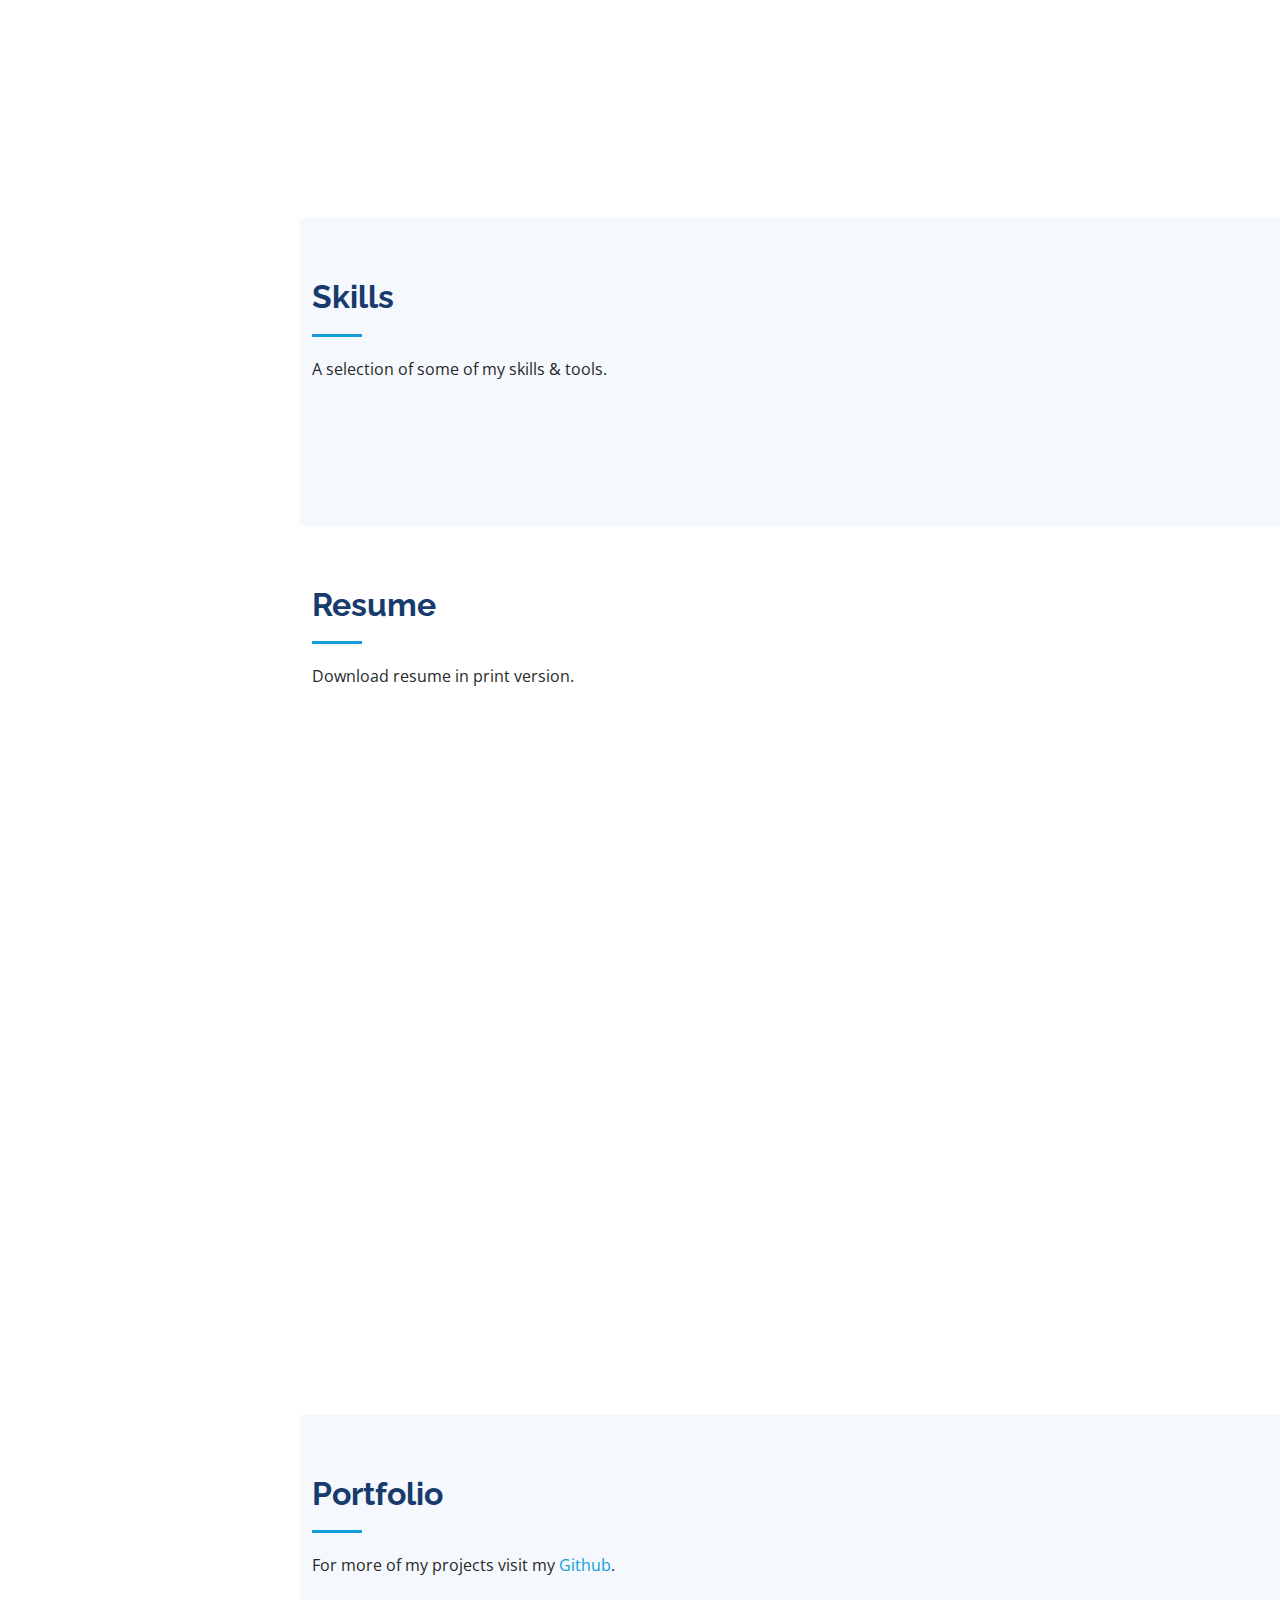
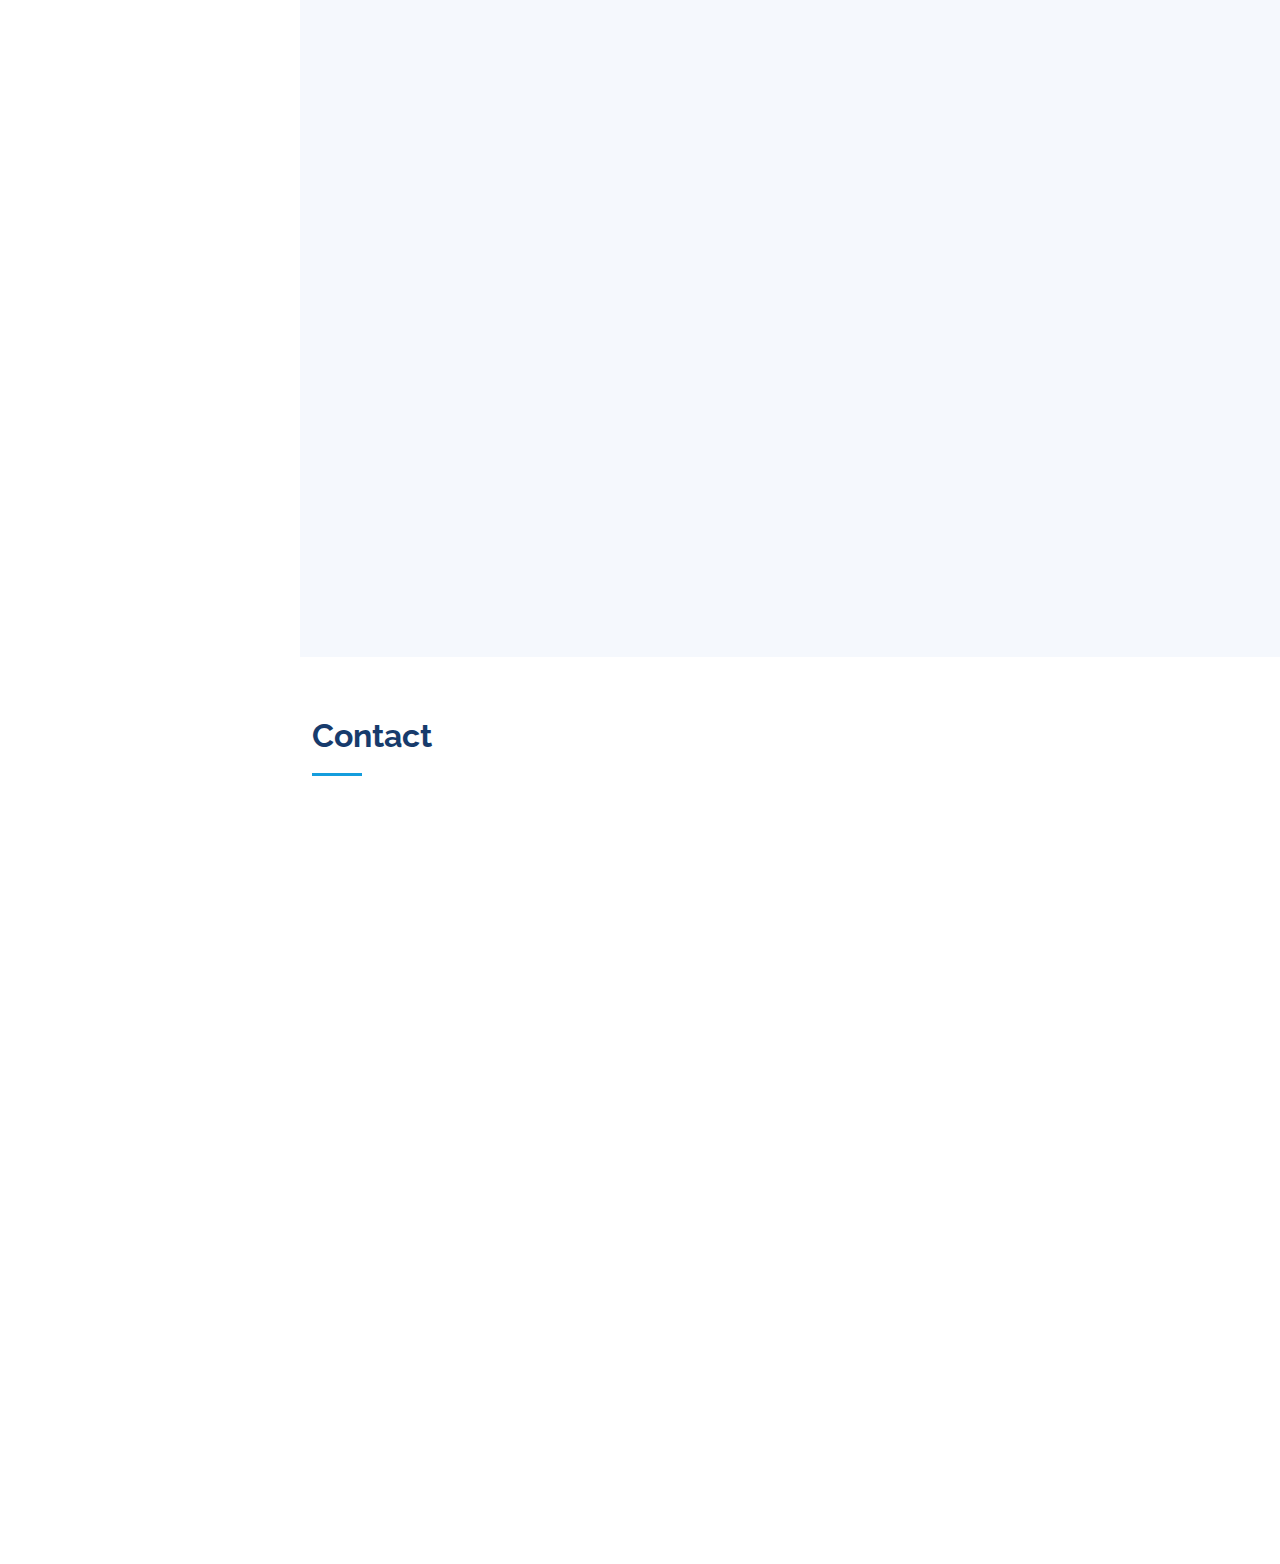
==== commit ac376b55: "Update index.html" ====
--- a/index.html
+++ b/index.html
@@ -44,7 +44,6 @@
         <div class="social-links mt-3 text-center">
           <a href="https://github.com/Link0w0" class="github"><i class="bx bxl-github"></i></a>
           <a href="https://store.steampowered.com/dev/Link0w0" class="stean"><i class="fab fa-steam"></i></a>
-          <a href="https://twitter.com/Link0w0" class="twitter"><i class="bx bxl-twitter"></i></a>
         </div>
       </div>
 
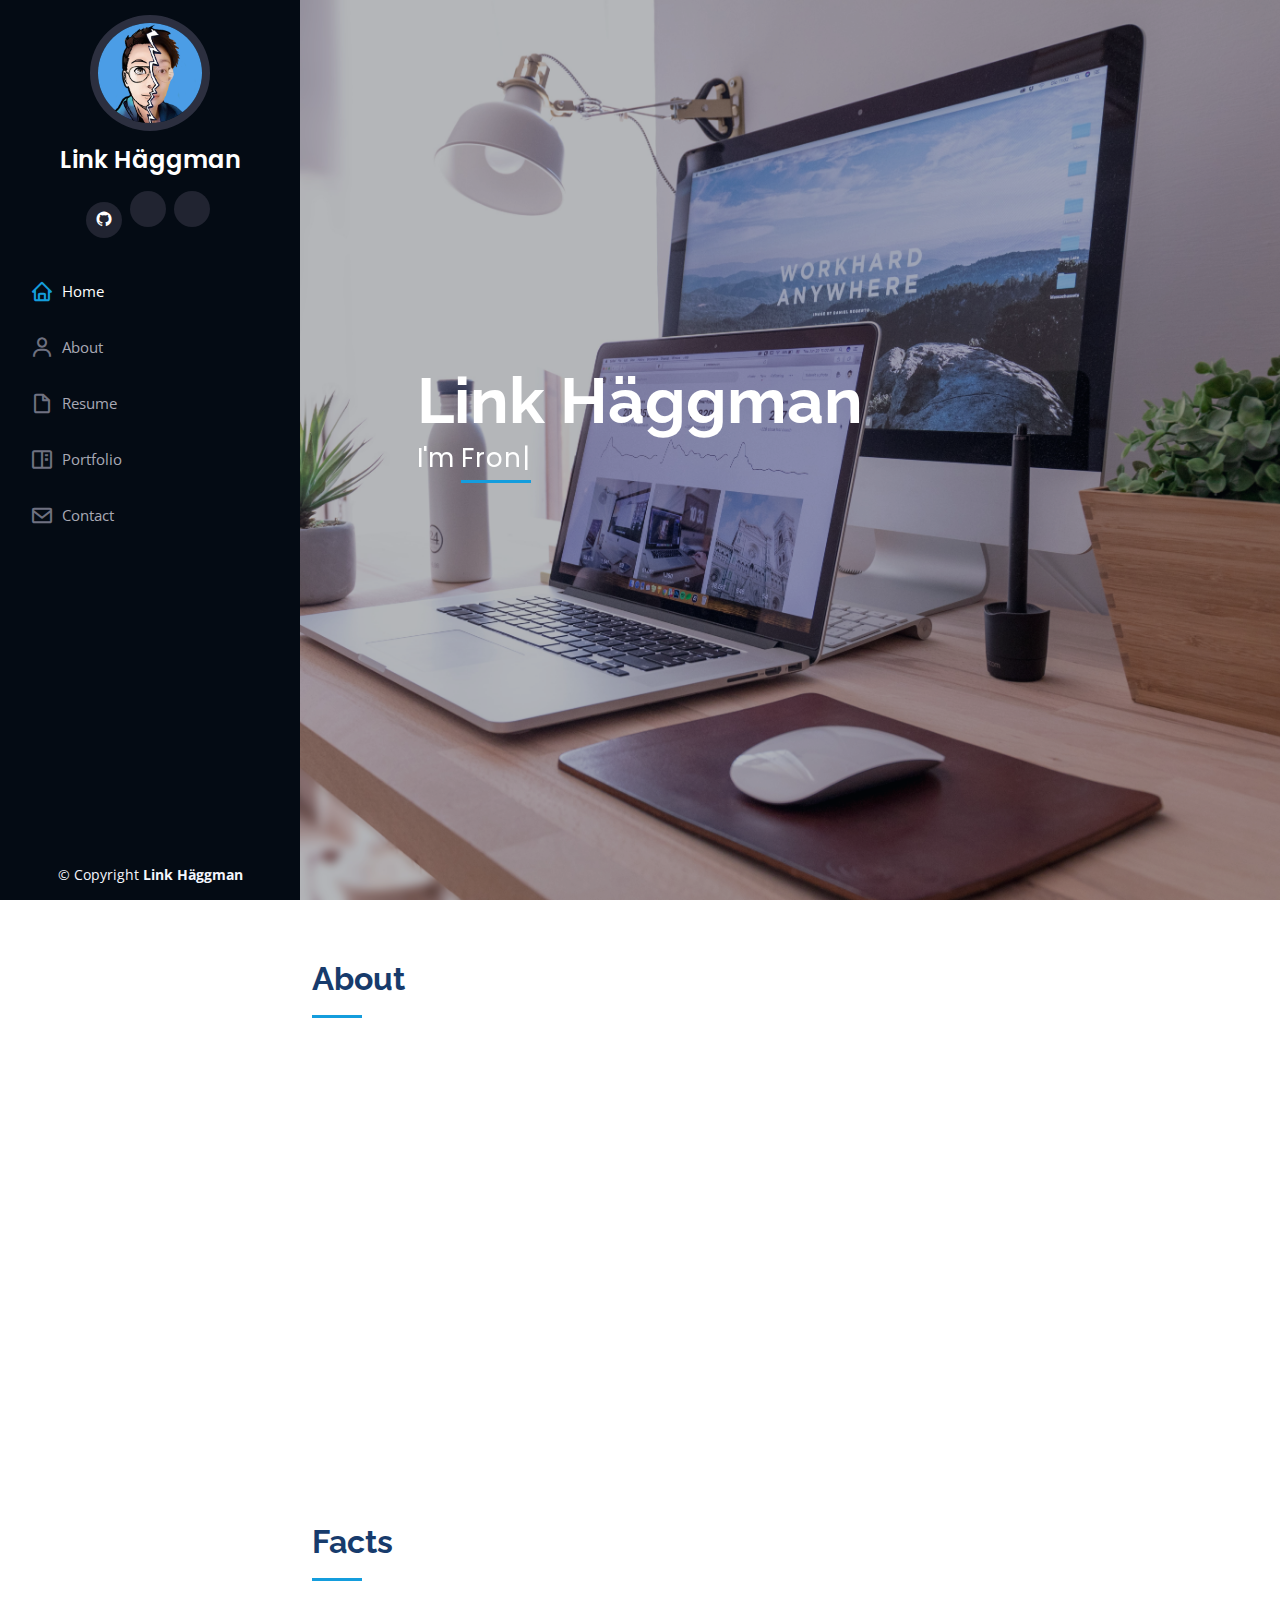
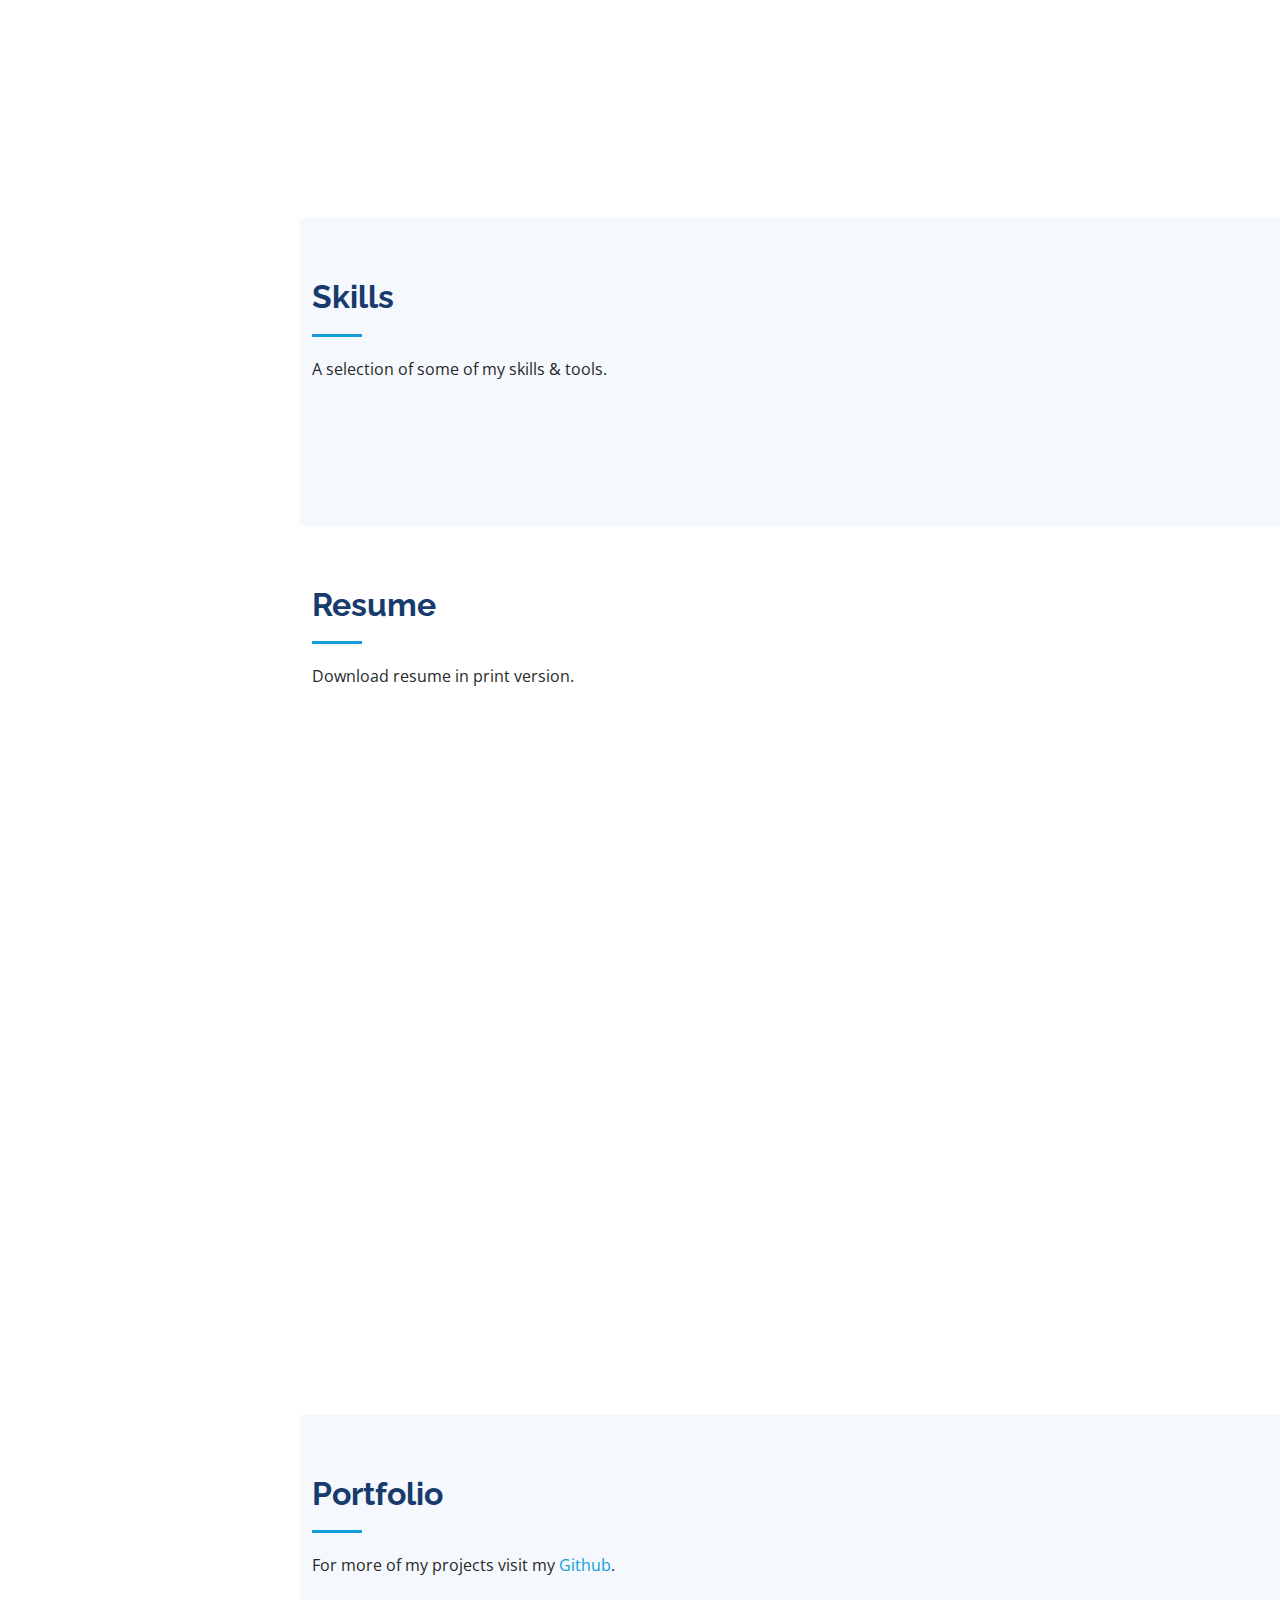
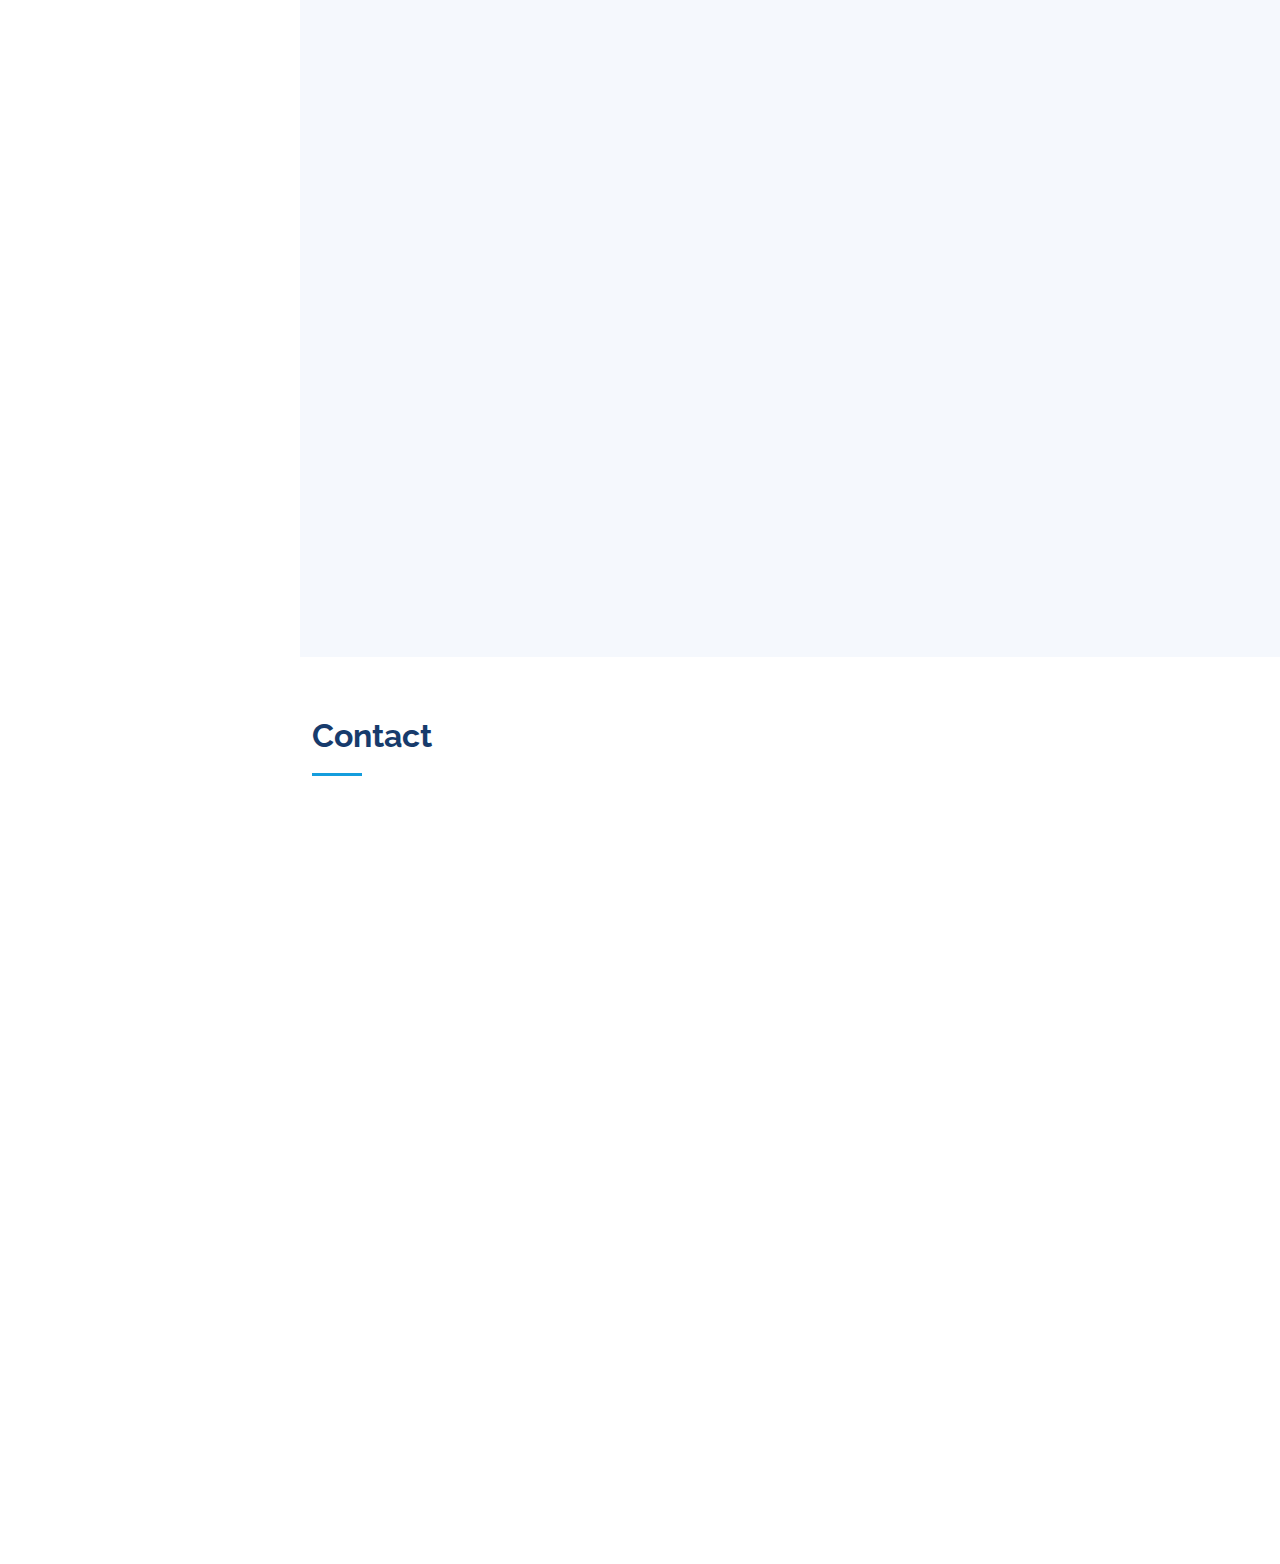
==== commit 4f180de8: "Update index.html" ====
--- a/index.html
+++ b/index.html
@@ -43,7 +43,9 @@
         <h1 class="text-light"><a href="index.html">Link Häggman</a></h1>
         <div class="social-links mt-3 text-center">
           <a href="https://github.com/Link0w0" class="github"><i class="bx bxl-github"></i></a>
-          <a href="https://store.steampowered.com/dev/Link0w0" class="stean"><i class="fab fa-steam"></i></a>
+          <a href="https://store.steampowered.com/dev/Link0w0" class="steam"><i class="fab fa-steam"></i></a>
+          <a href="https://entail.app/" class="entail"><i class="fas fa-paw"></i></i></a>
+          
         </div>
       </div>
 
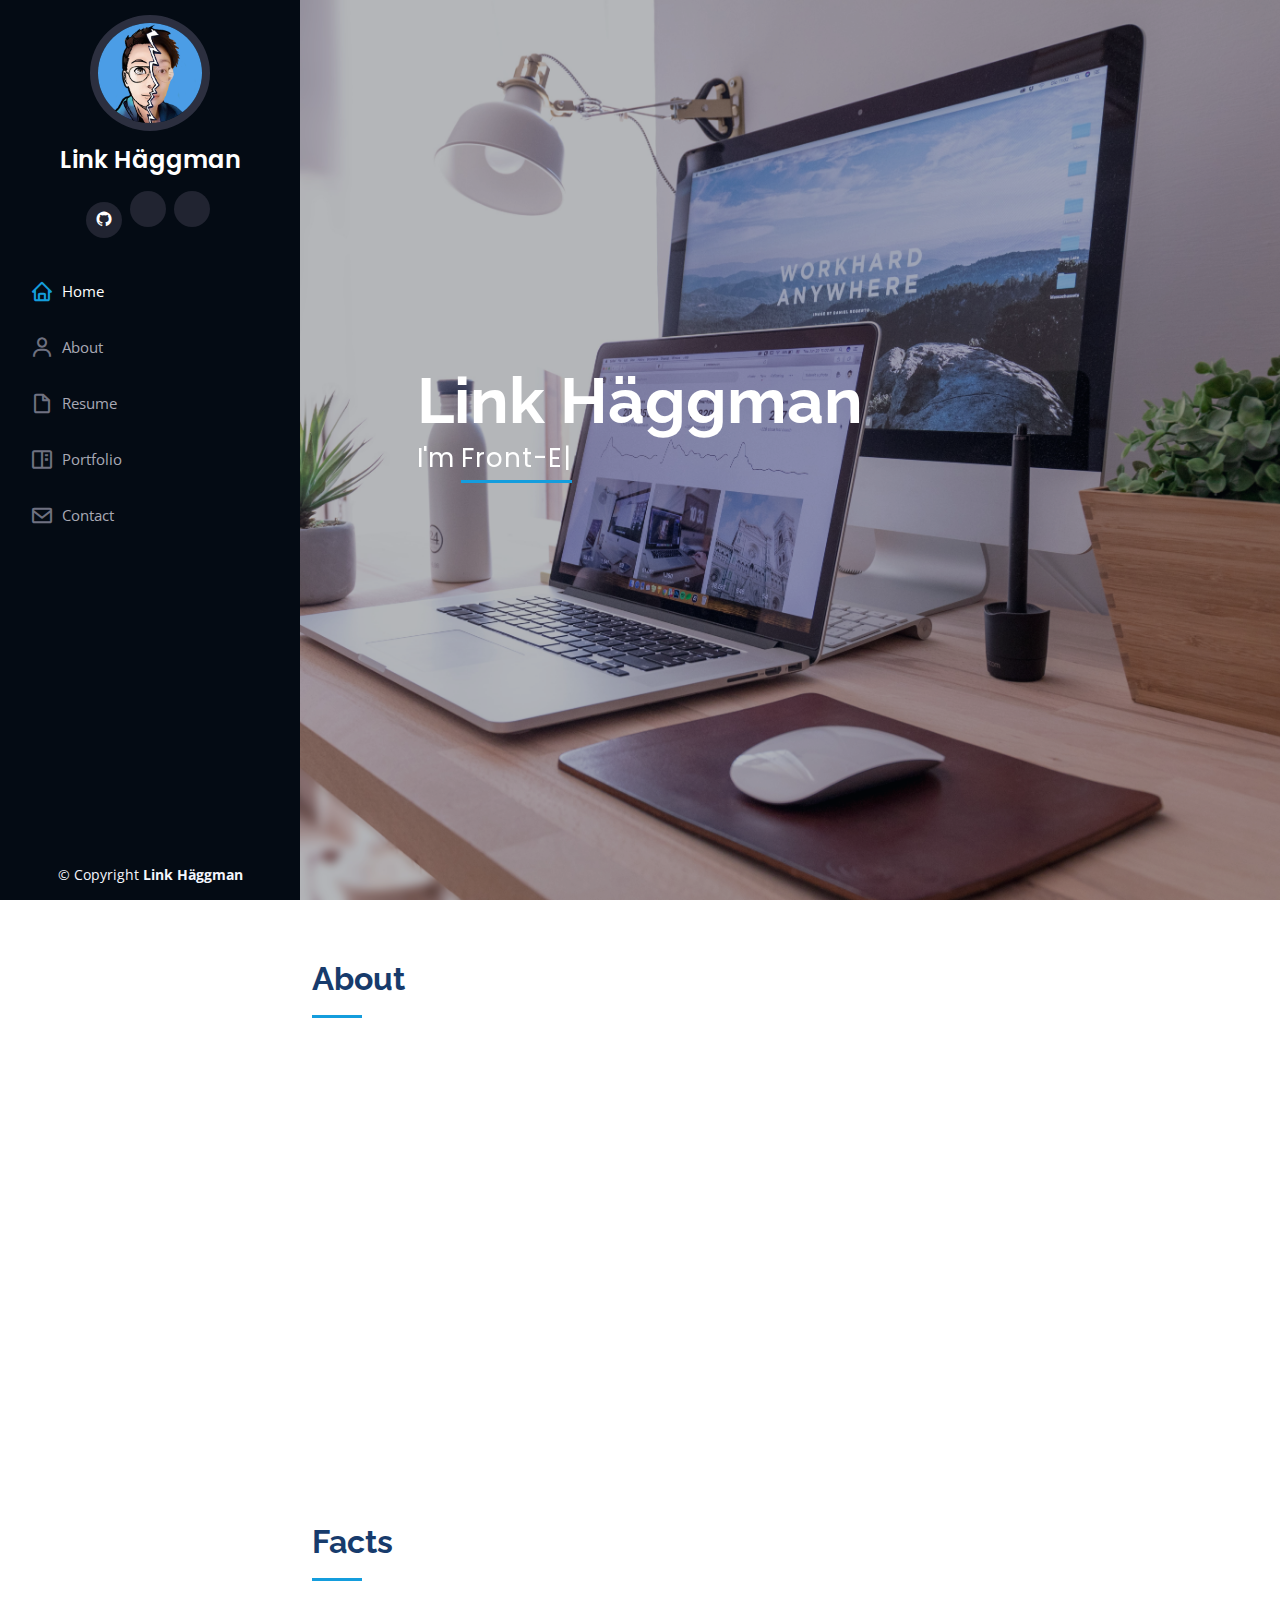
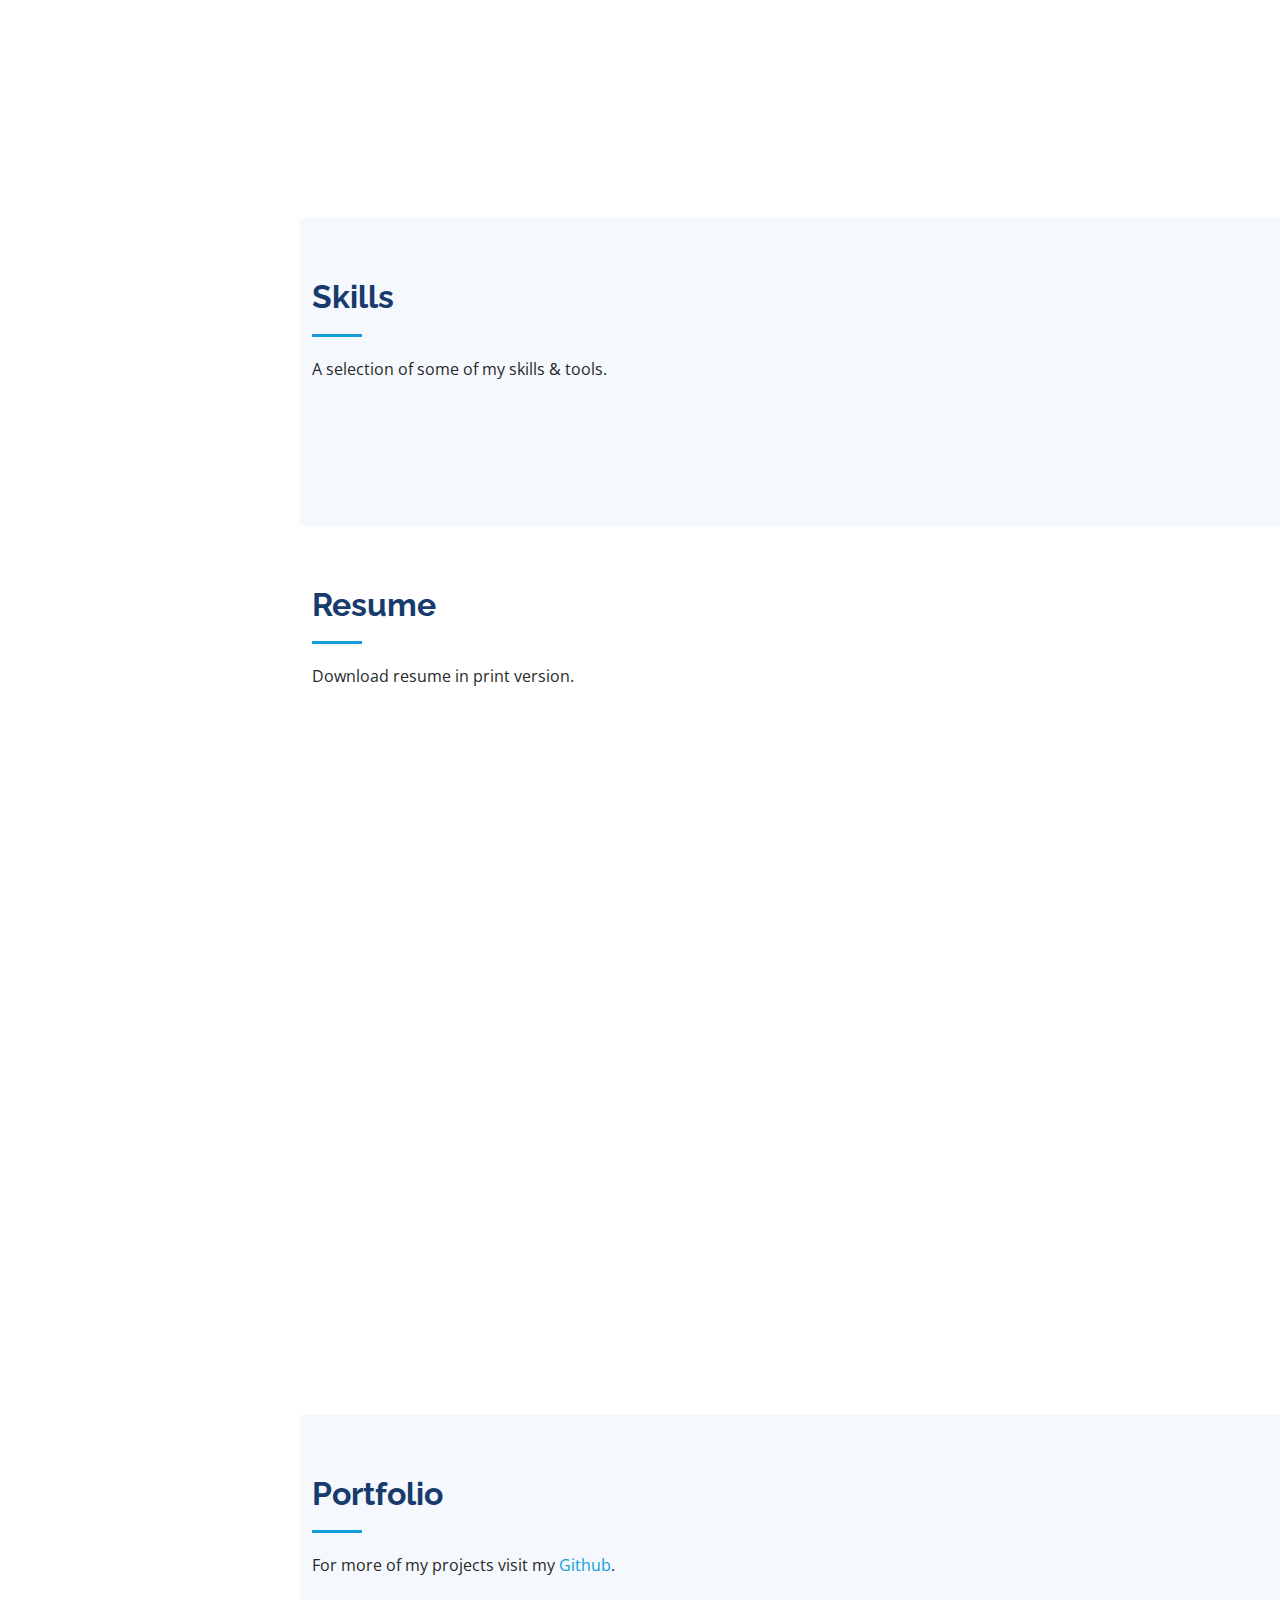
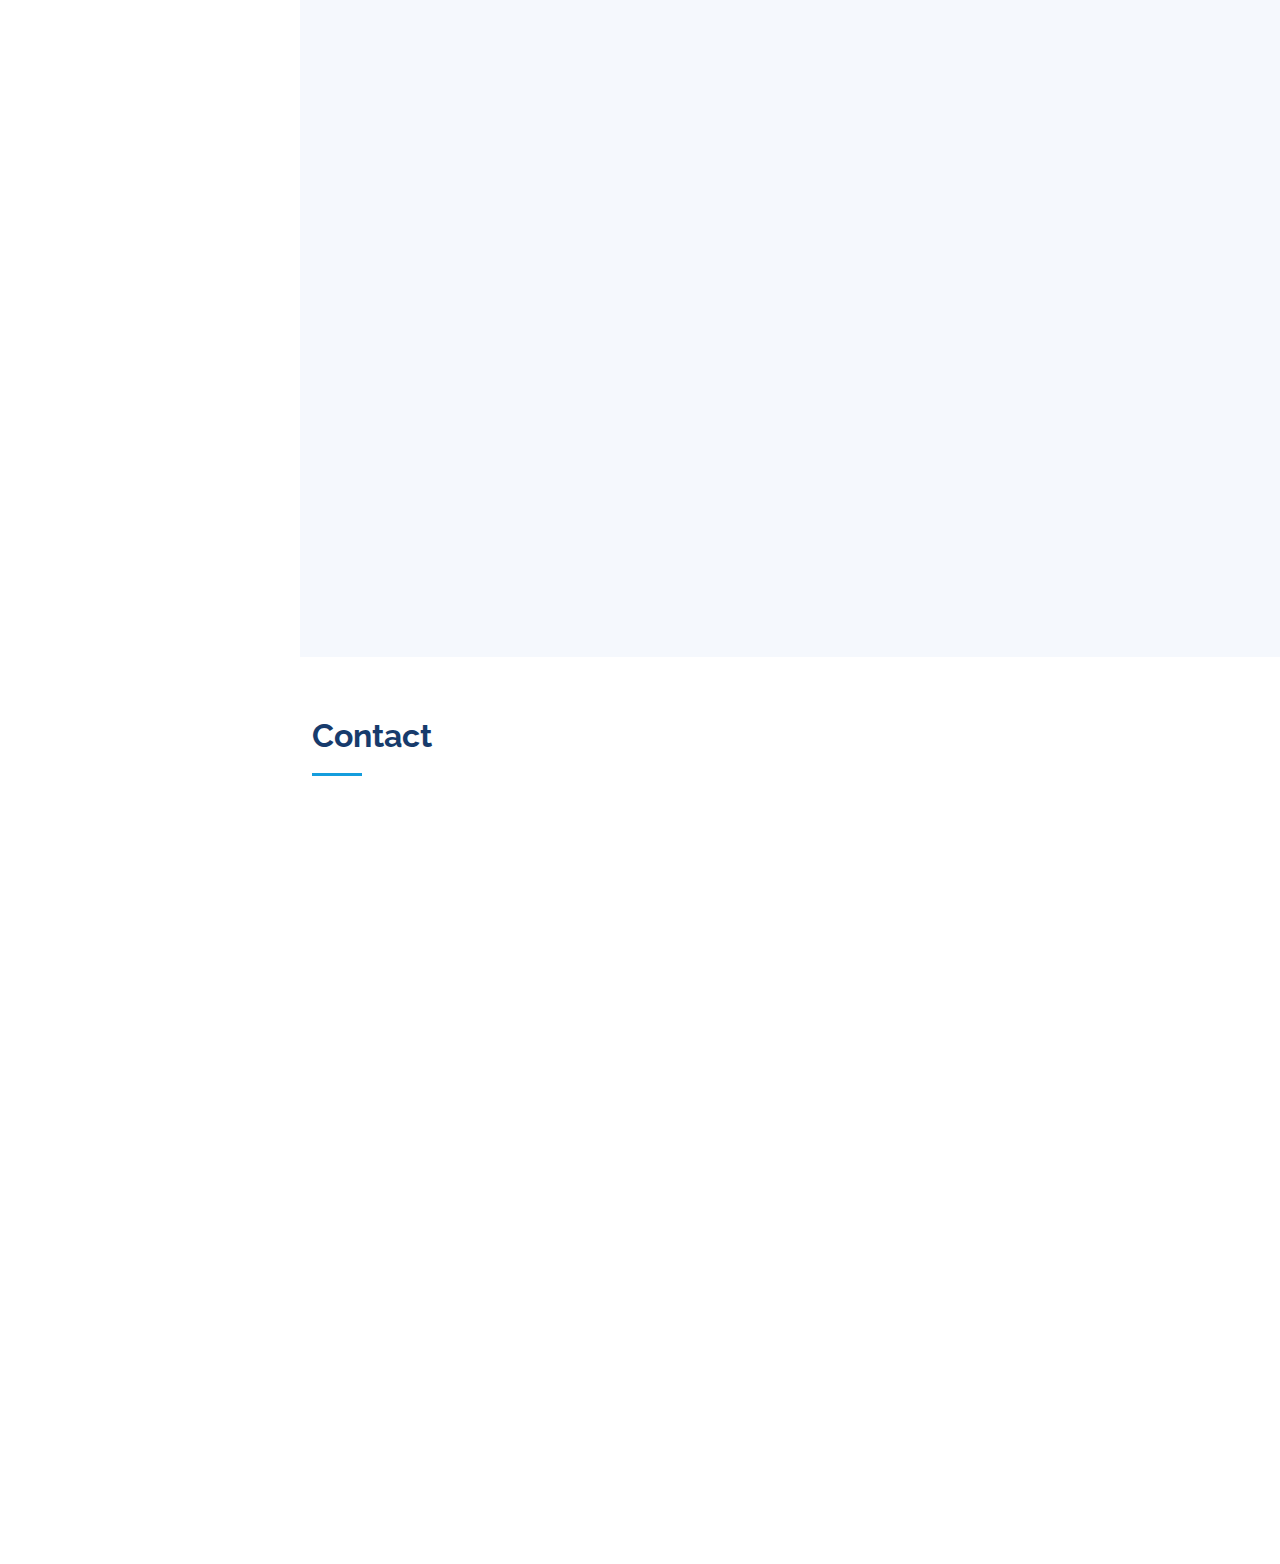
==== commit ef3944d9: "Update index.html" ====
--- a/index.html
+++ b/index.html
@@ -253,7 +253,7 @@
 
         <div class="section-title">
           <h2>Portfolio</h2>
-          <p>For more of my projects visit my <a href="https://github.com/Link0w0">Github</a>.</p>
+          <p>For more of my projects visit my <a href="https://github.com/Link0w0?tab=repositories">Github</a>.</p>
         </div>
 
         <div class="row" data-aos="fade-up">
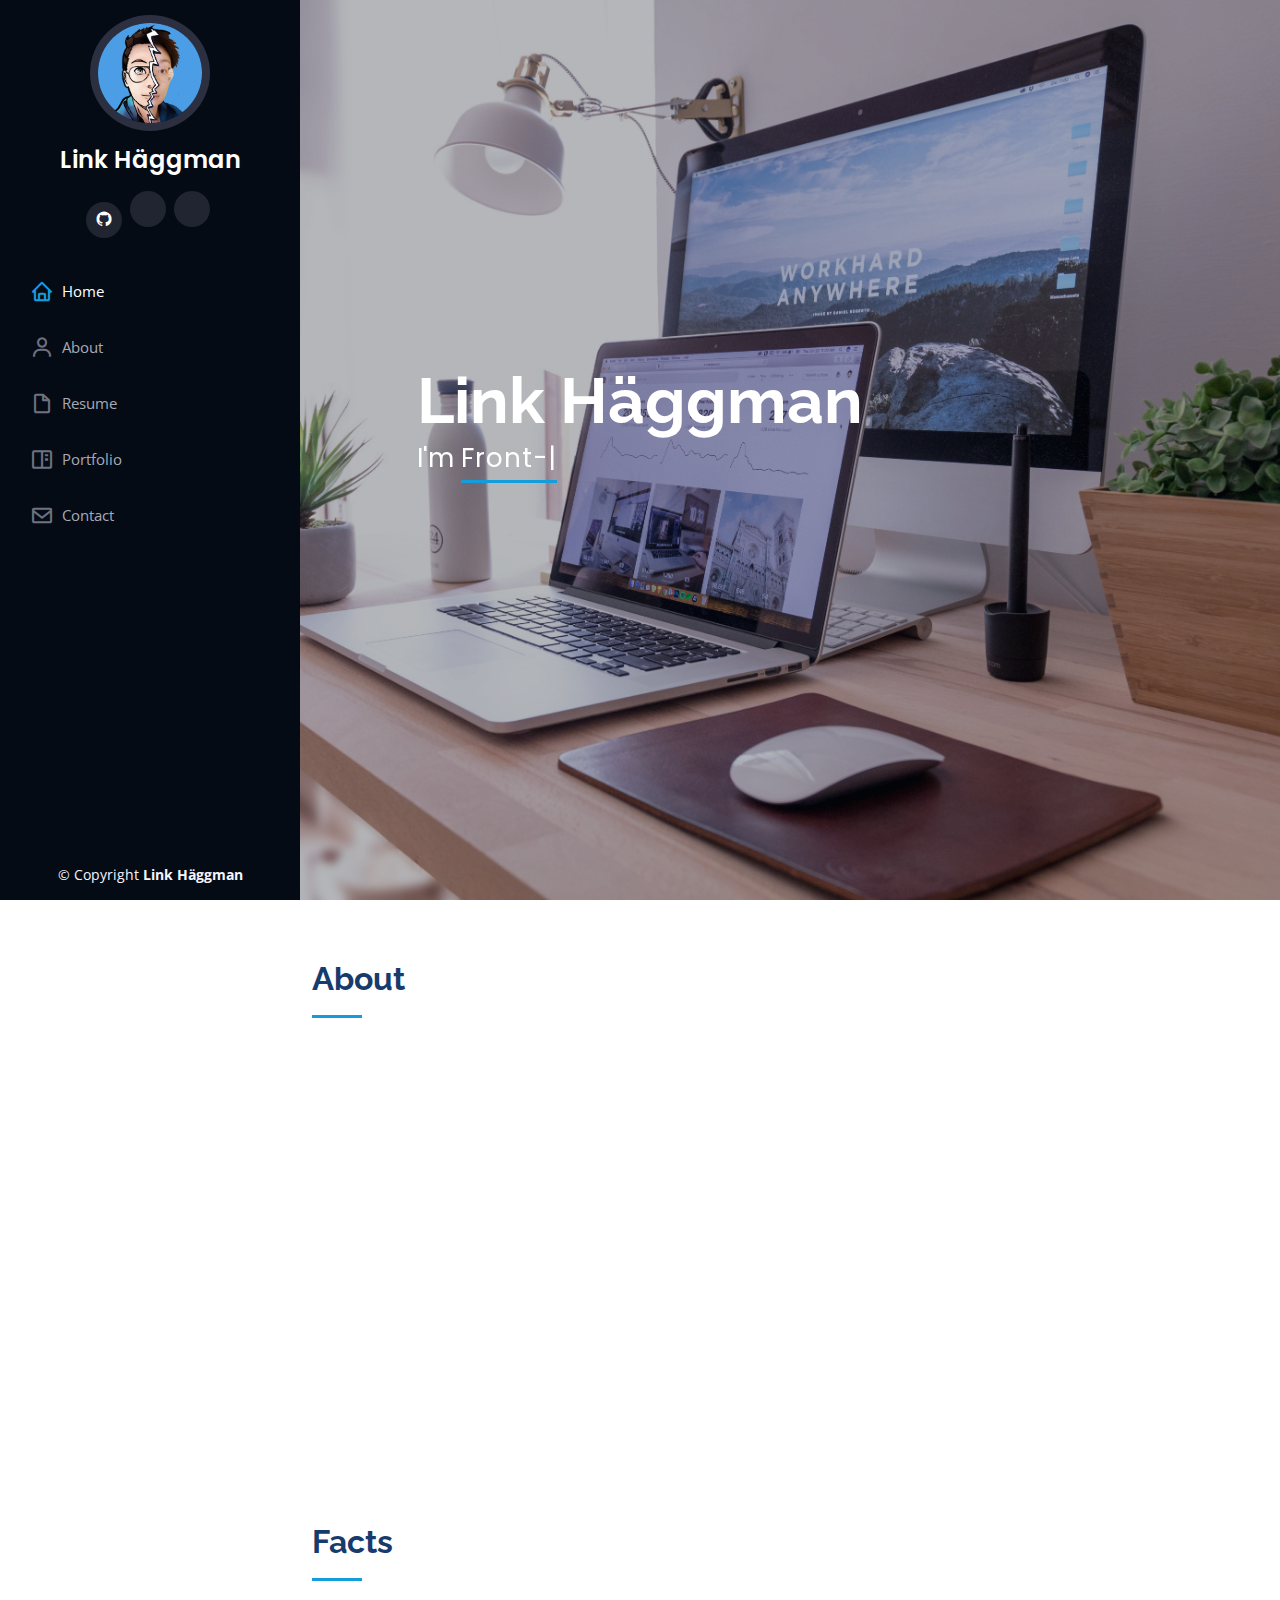
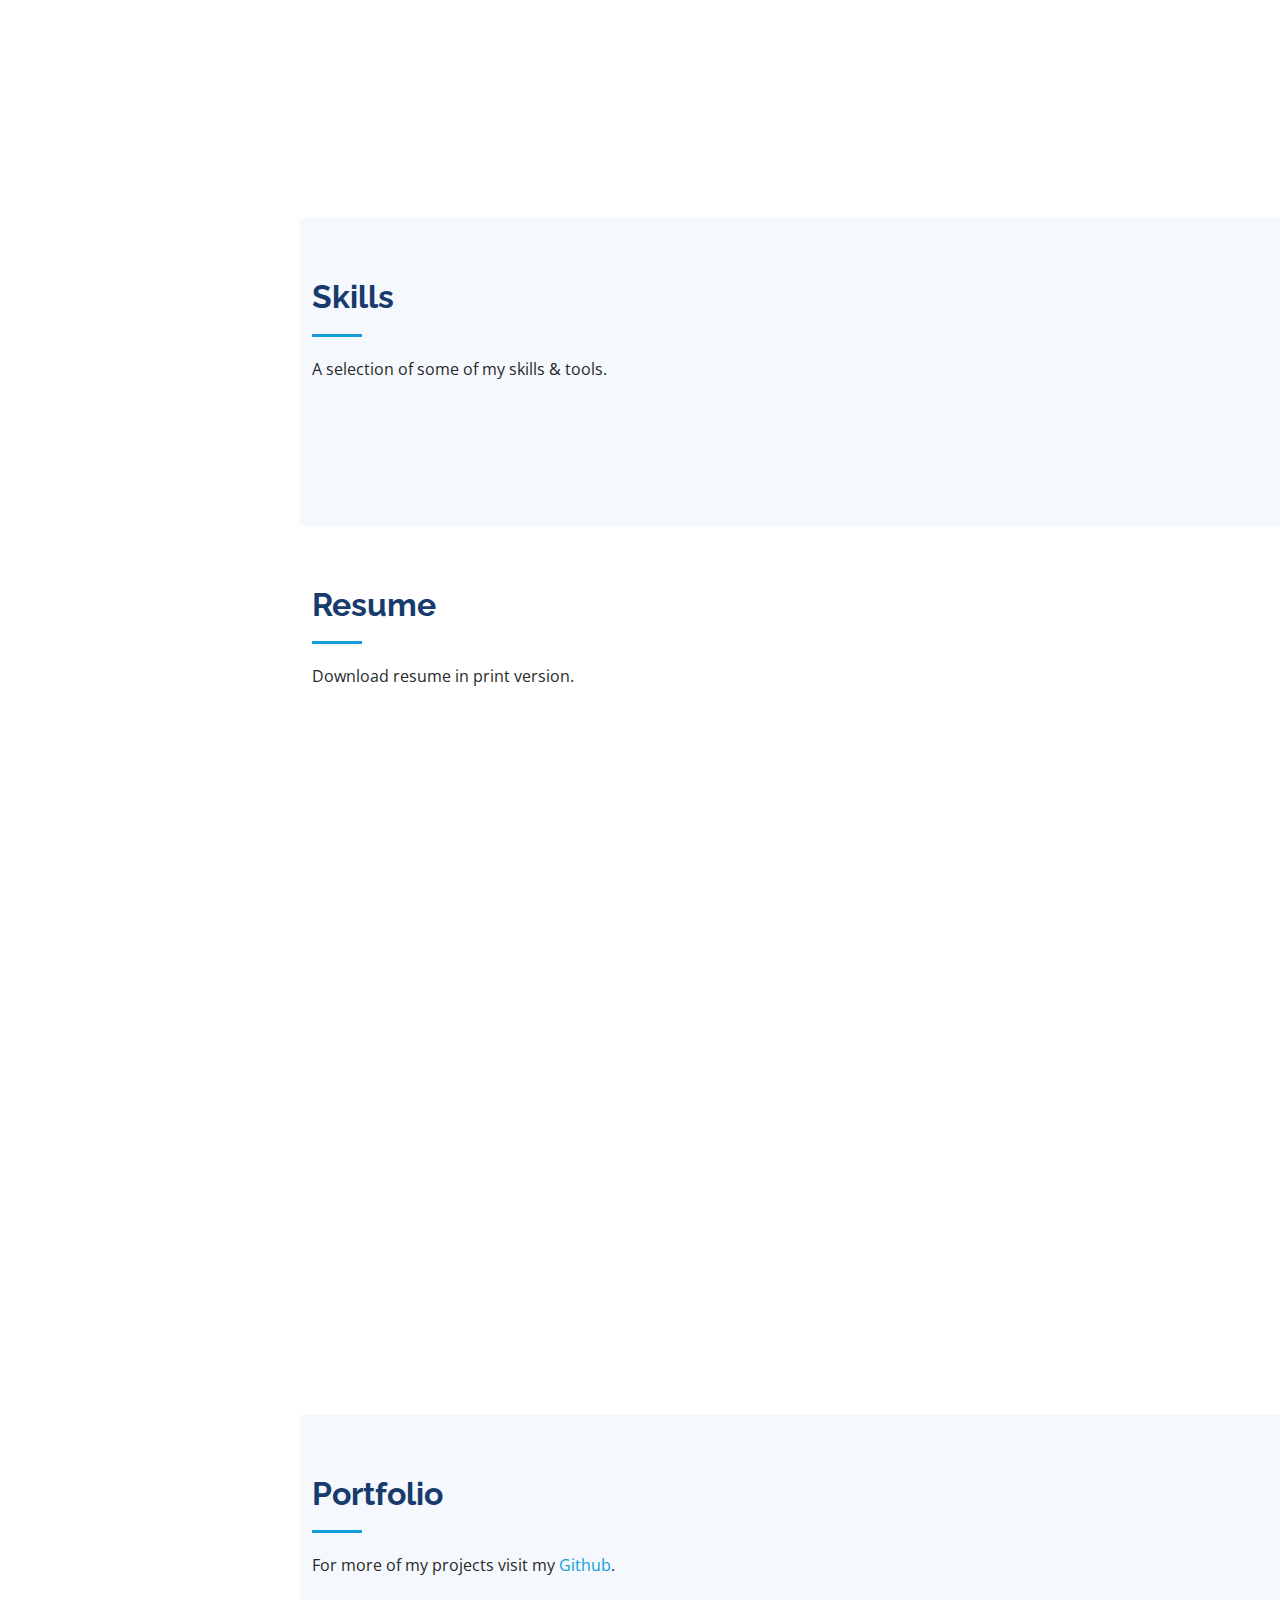
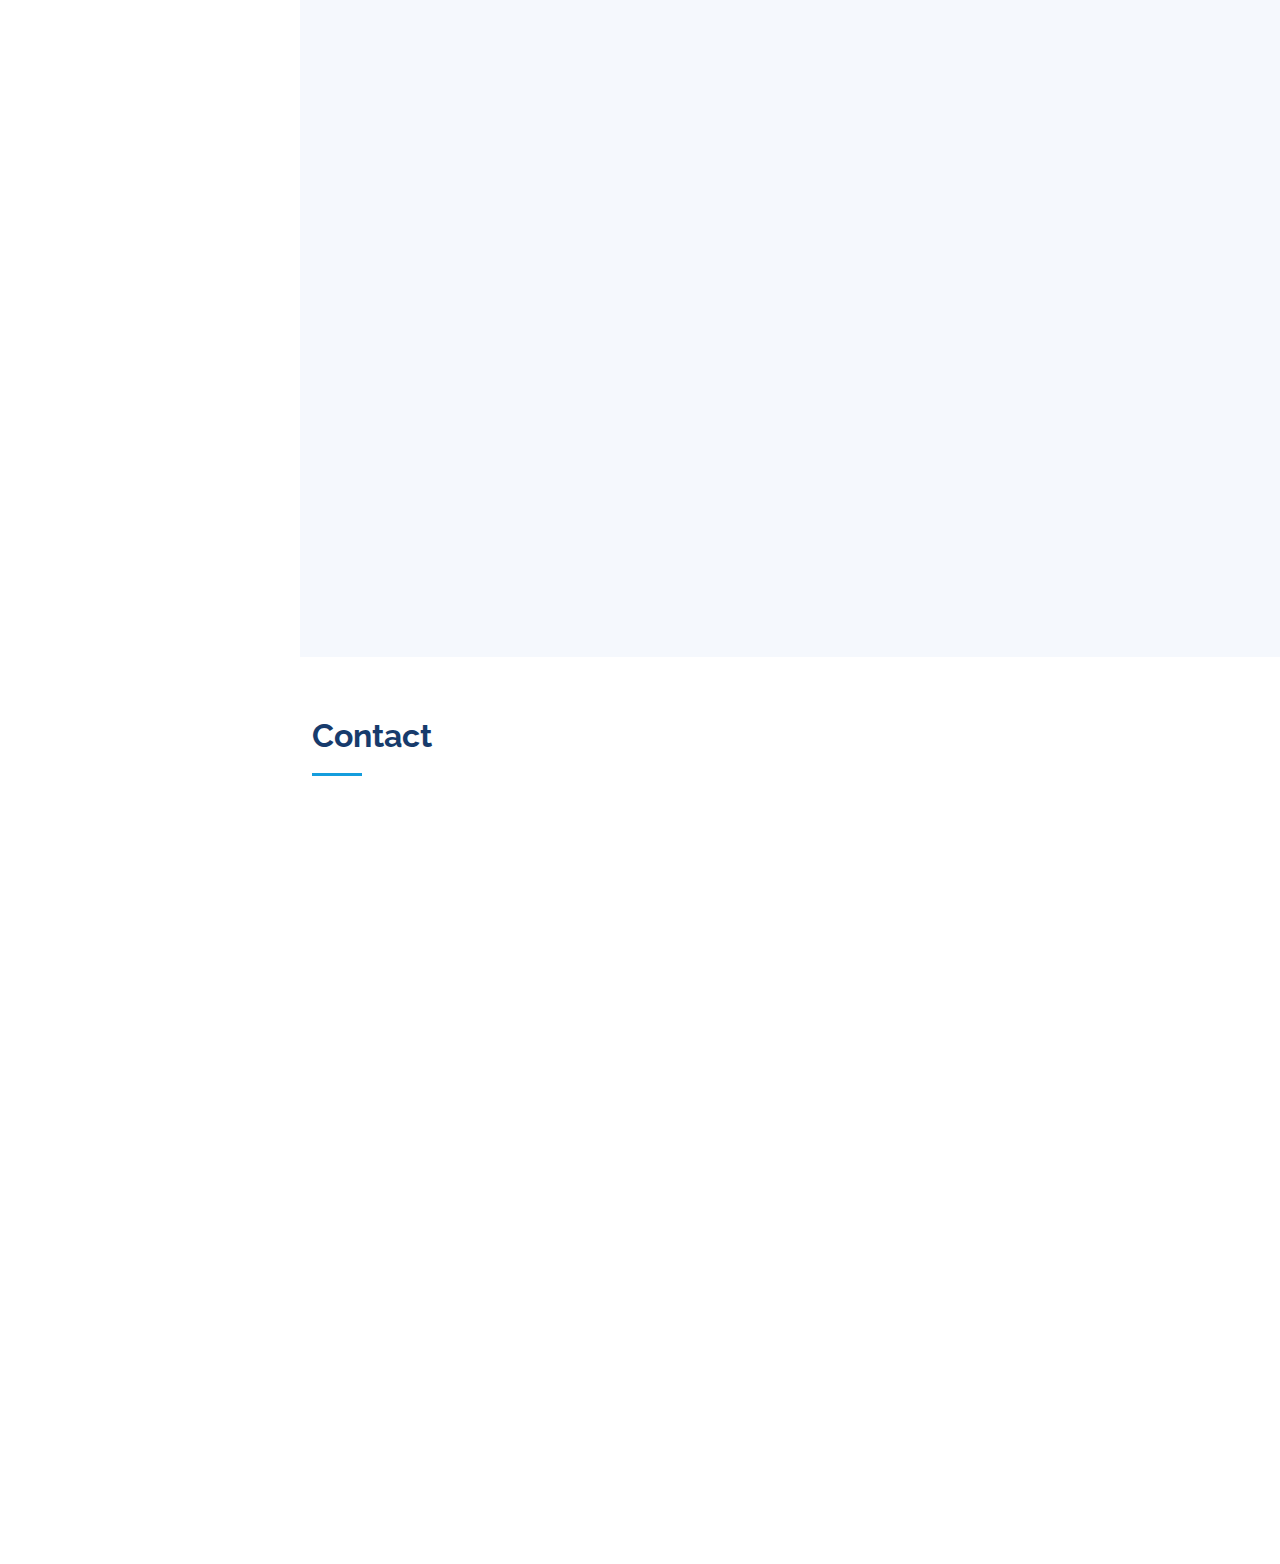
==== commit 7ed2fb25: "Update index.html" ====
--- a/index.html
+++ b/index.html
@@ -169,7 +169,7 @@
           <div class="col-lg-6" data-aos="fade-up">
 
             <img src="assets/img/htmlicon.svg" title="HTML" width="50">
-            <img src="assets/img/CSSicon.svg" title="CSS" width="50">
+            <img src="assets/img/cssicon.svg" title="CSS" width="50">
             <img src="assets/img/JSicon.svg" title="Javascript" width="45">
 
             <img src="assets/img/bootstrapicon.svg" title="Bootstrap" width="45">
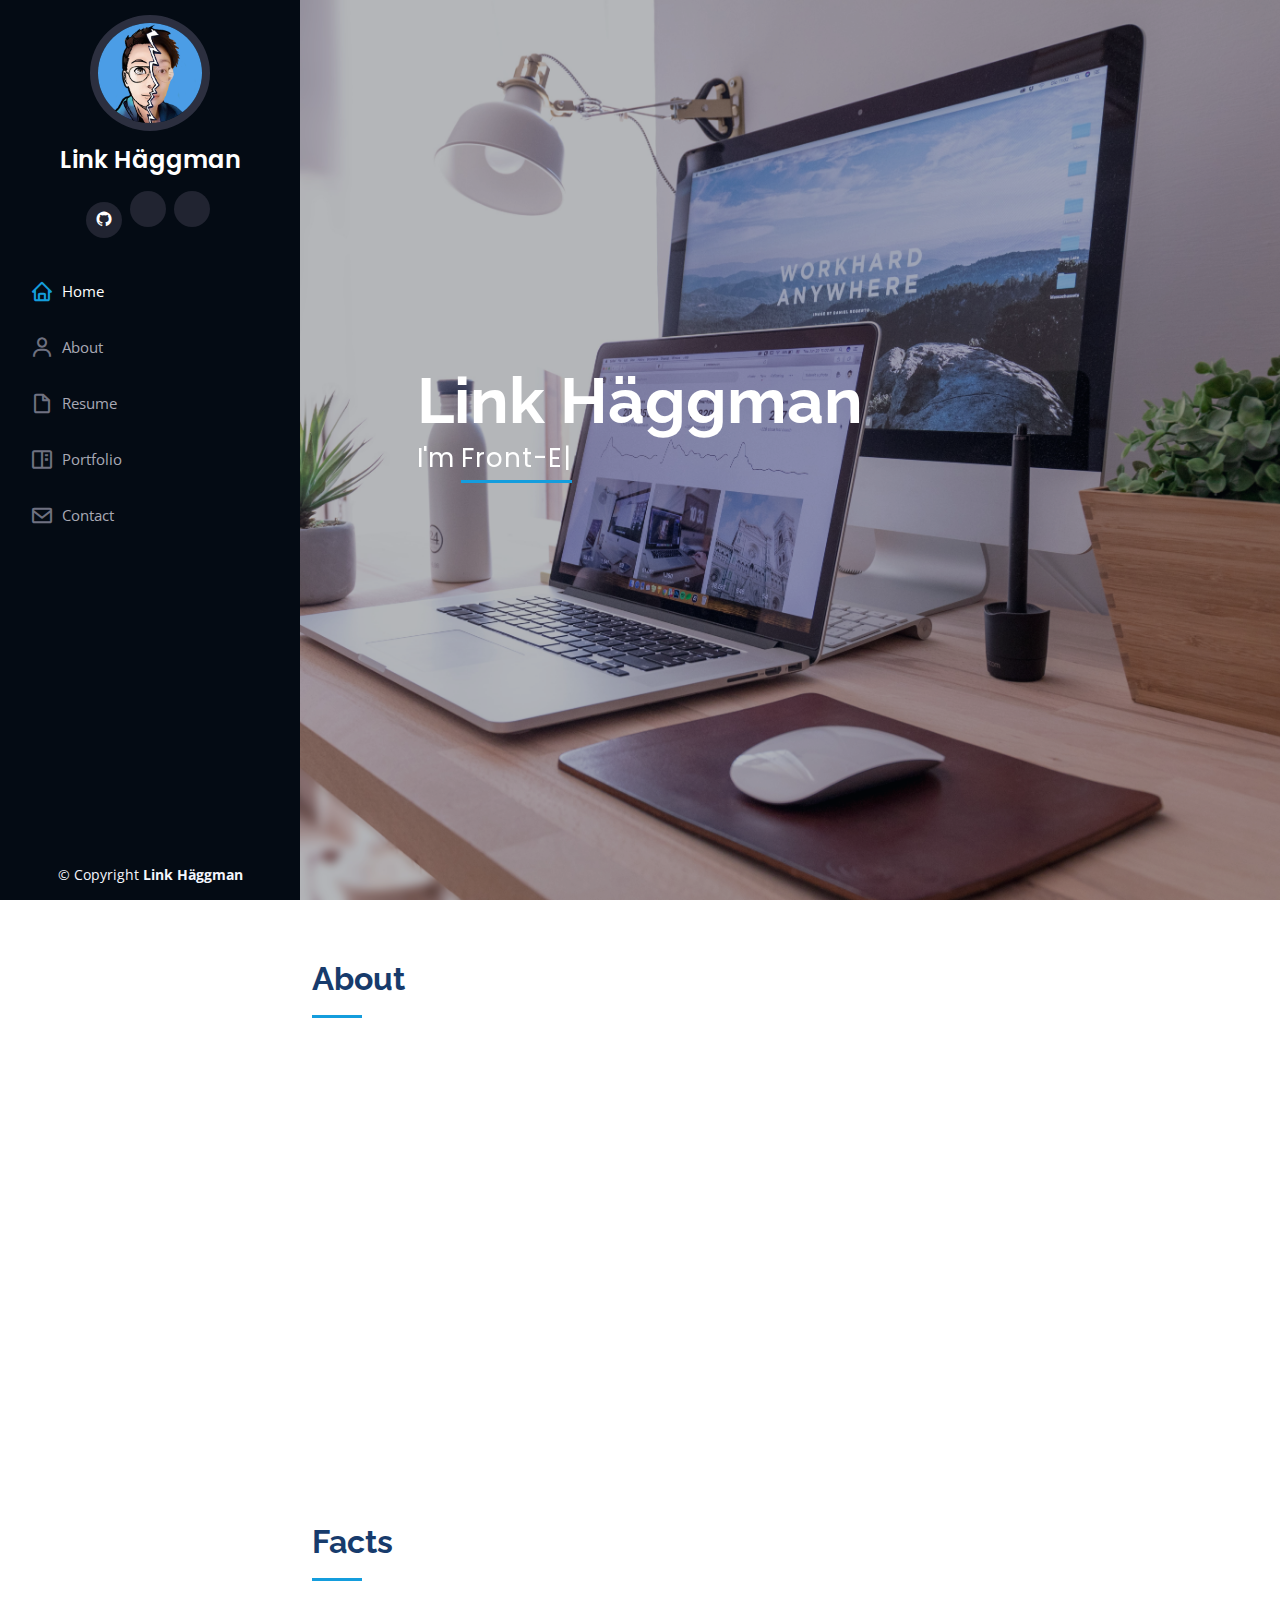
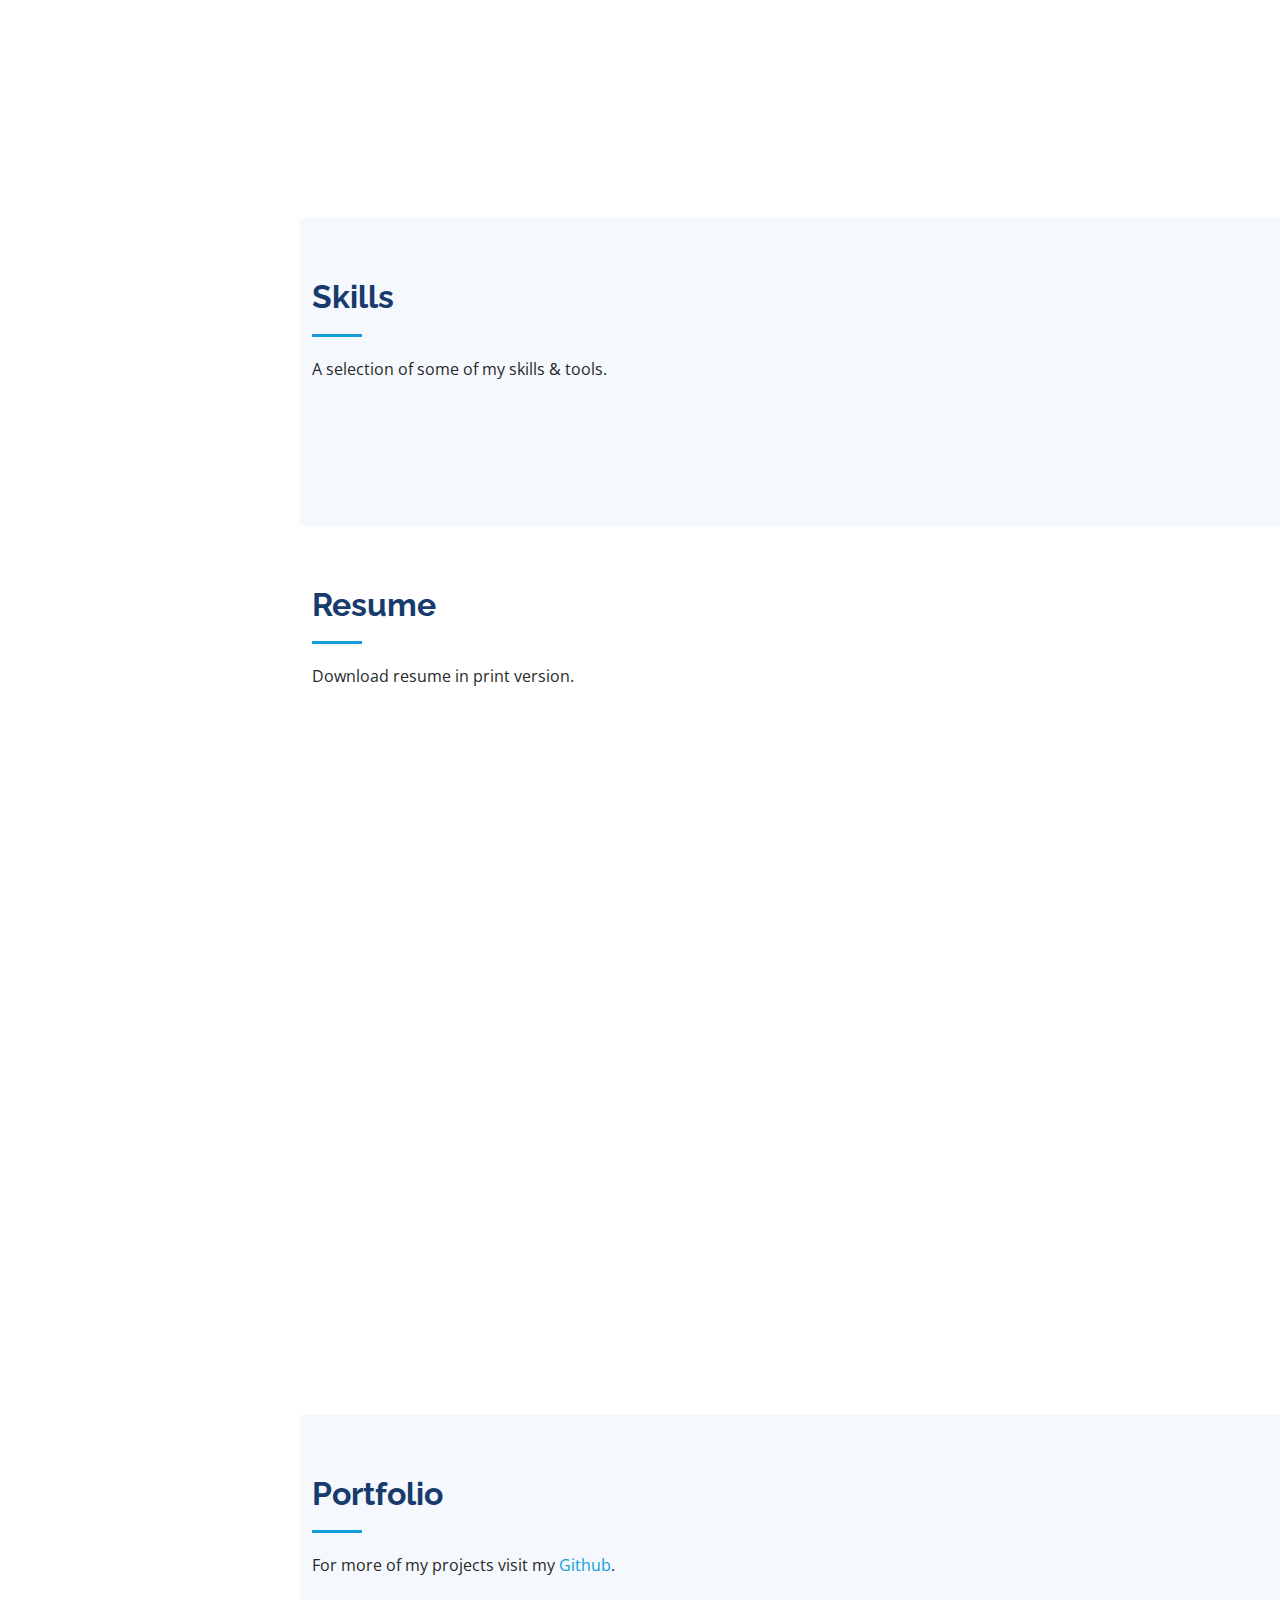
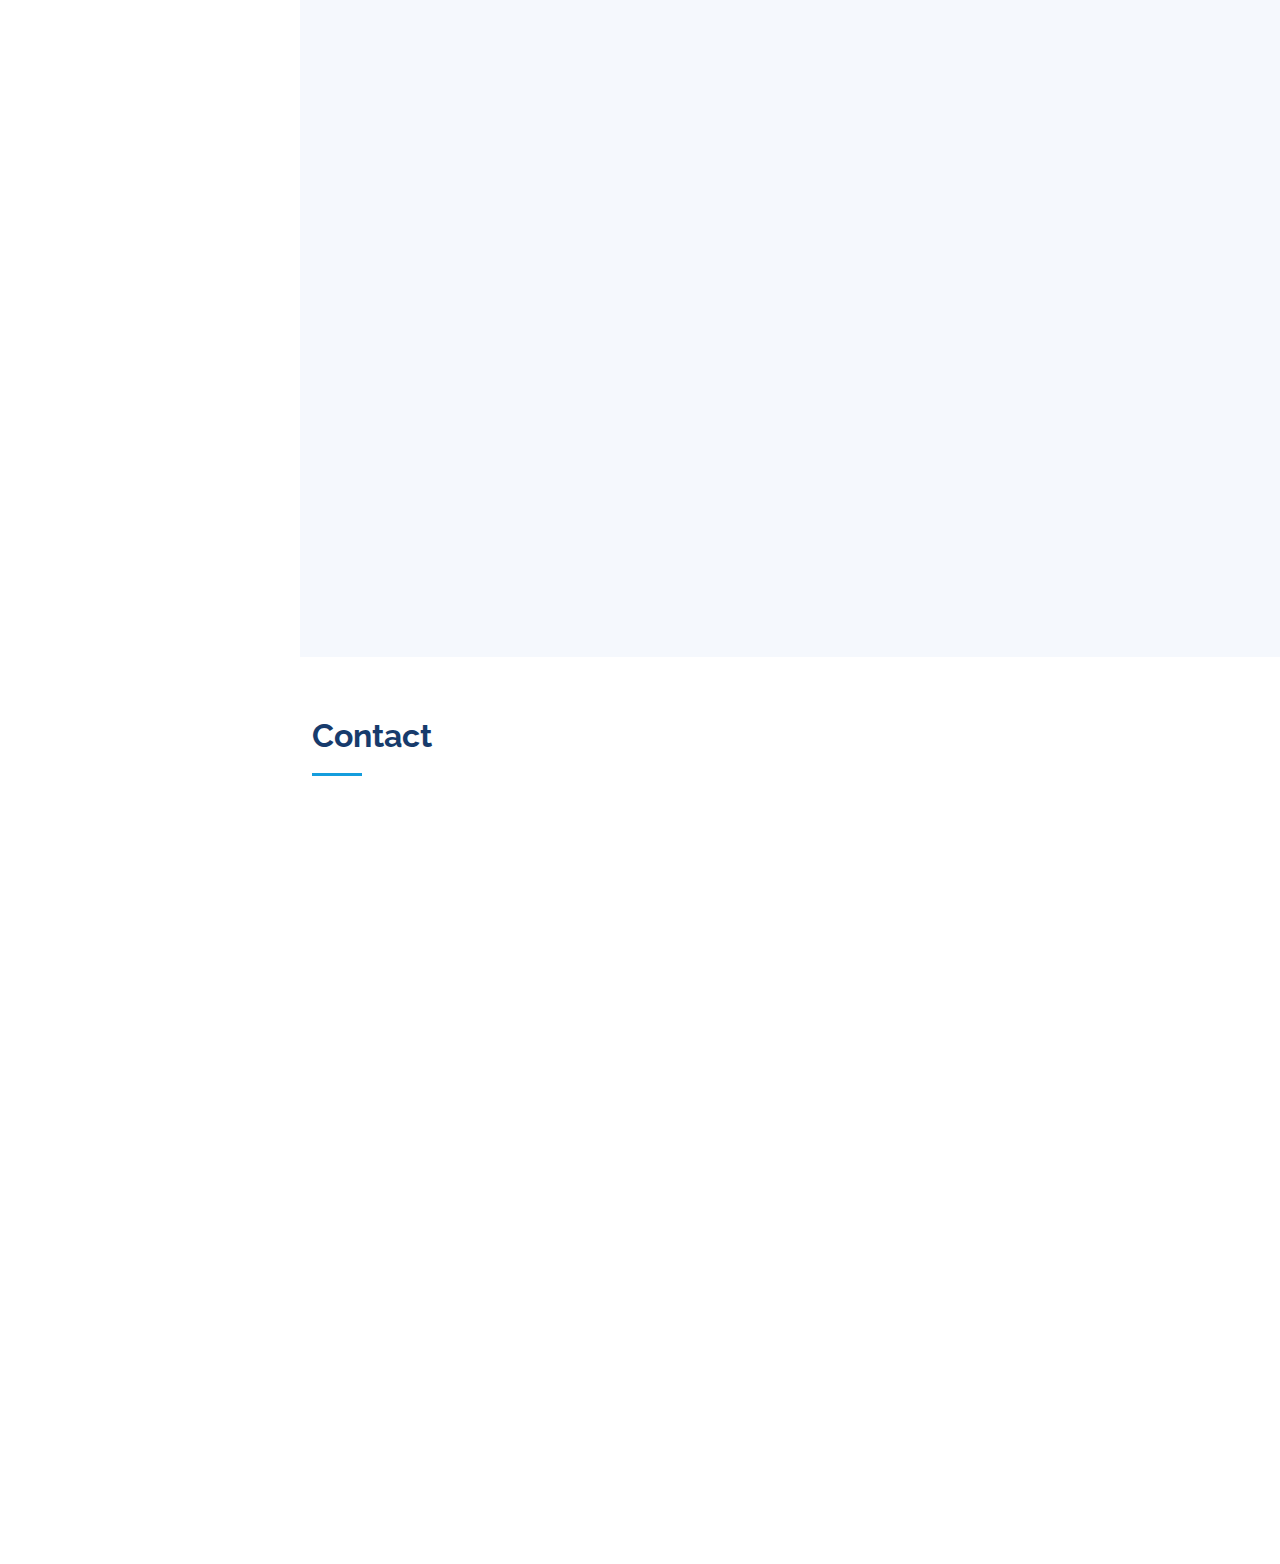
==== commit c2096fb4: "Update index.html" ====
--- a/index.html
+++ b/index.html
@@ -86,7 +86,7 @@
           <div class="col-lg-8 pt-4 pt-lg-0 content" data-aos="fade-left">
             <h3>Front End Developer.</h3>
             <p class="fst-italic">
-              Hi, my name is Link Häggman. From a early age I have been interested in digital media and creation.
+              Hi, my name is Link Häggman. I'm creating websites and web apps.
               In 2021 I graduated Google's UX Designer program and I am currently studying Front End Development.
             </p>
             <div class="row">
@@ -253,7 +253,7 @@
 
         <div class="section-title">
           <h2>Portfolio</h2>
-          <p>For more of my projects visit my <a href="https://github.com/Link0w0?tab=repositories">Github</a>.</p>
+          <p>For more of my projects visit my <a href="https://github.com/Link0w0">Github</a>.</p>
         </div>
 
         <div class="row" data-aos="fade-up">
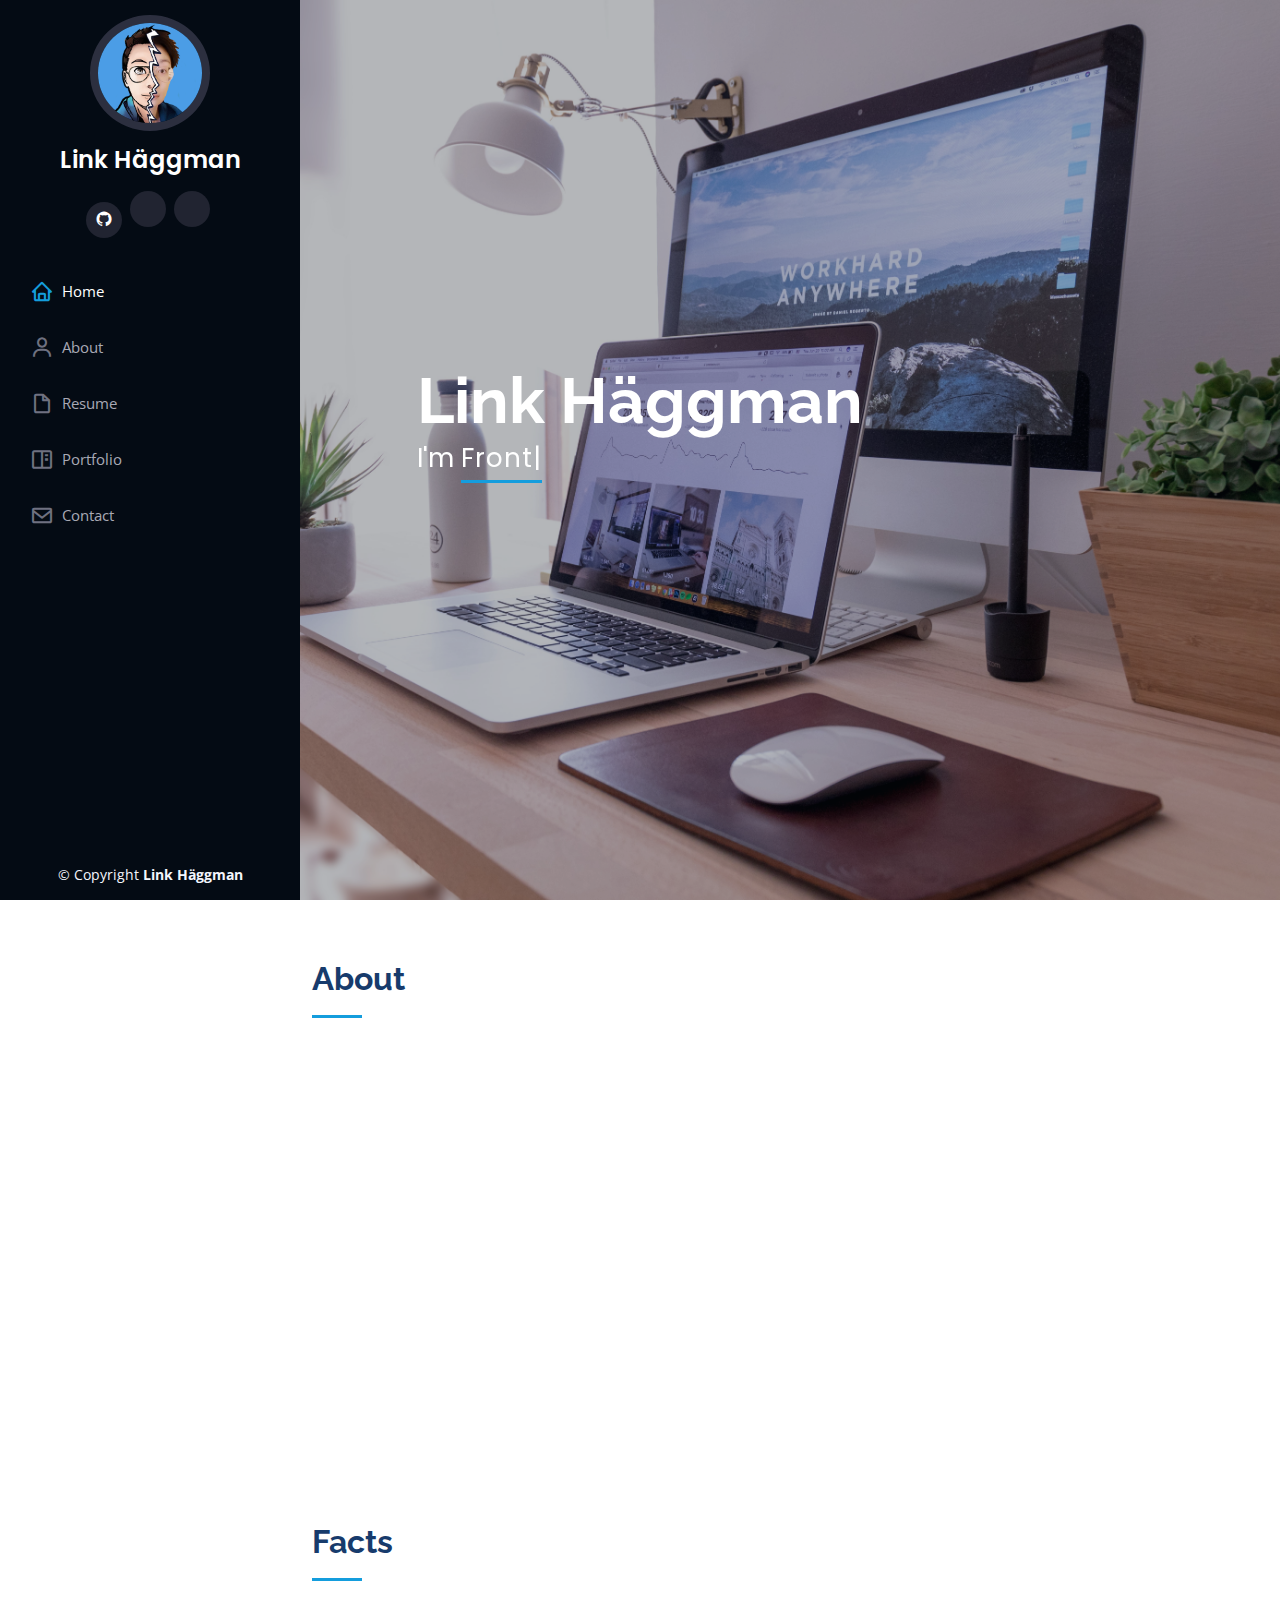
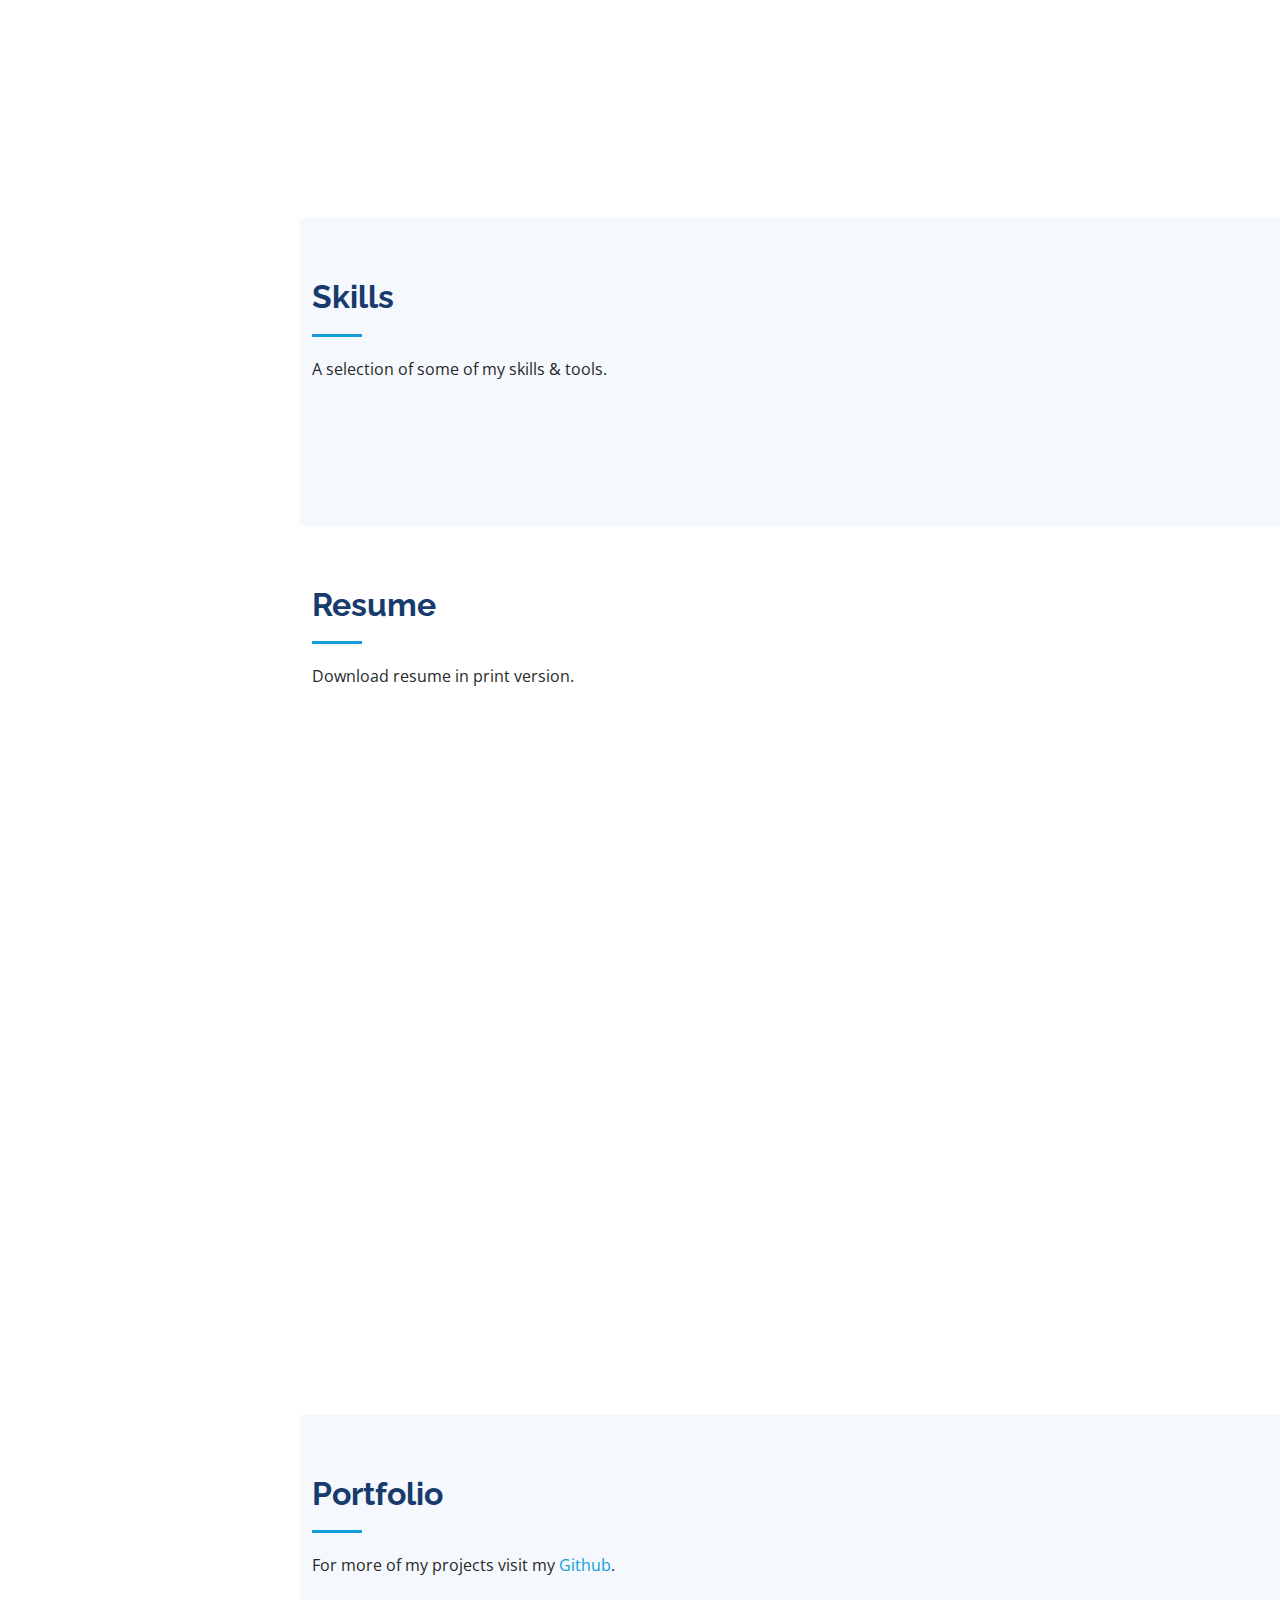
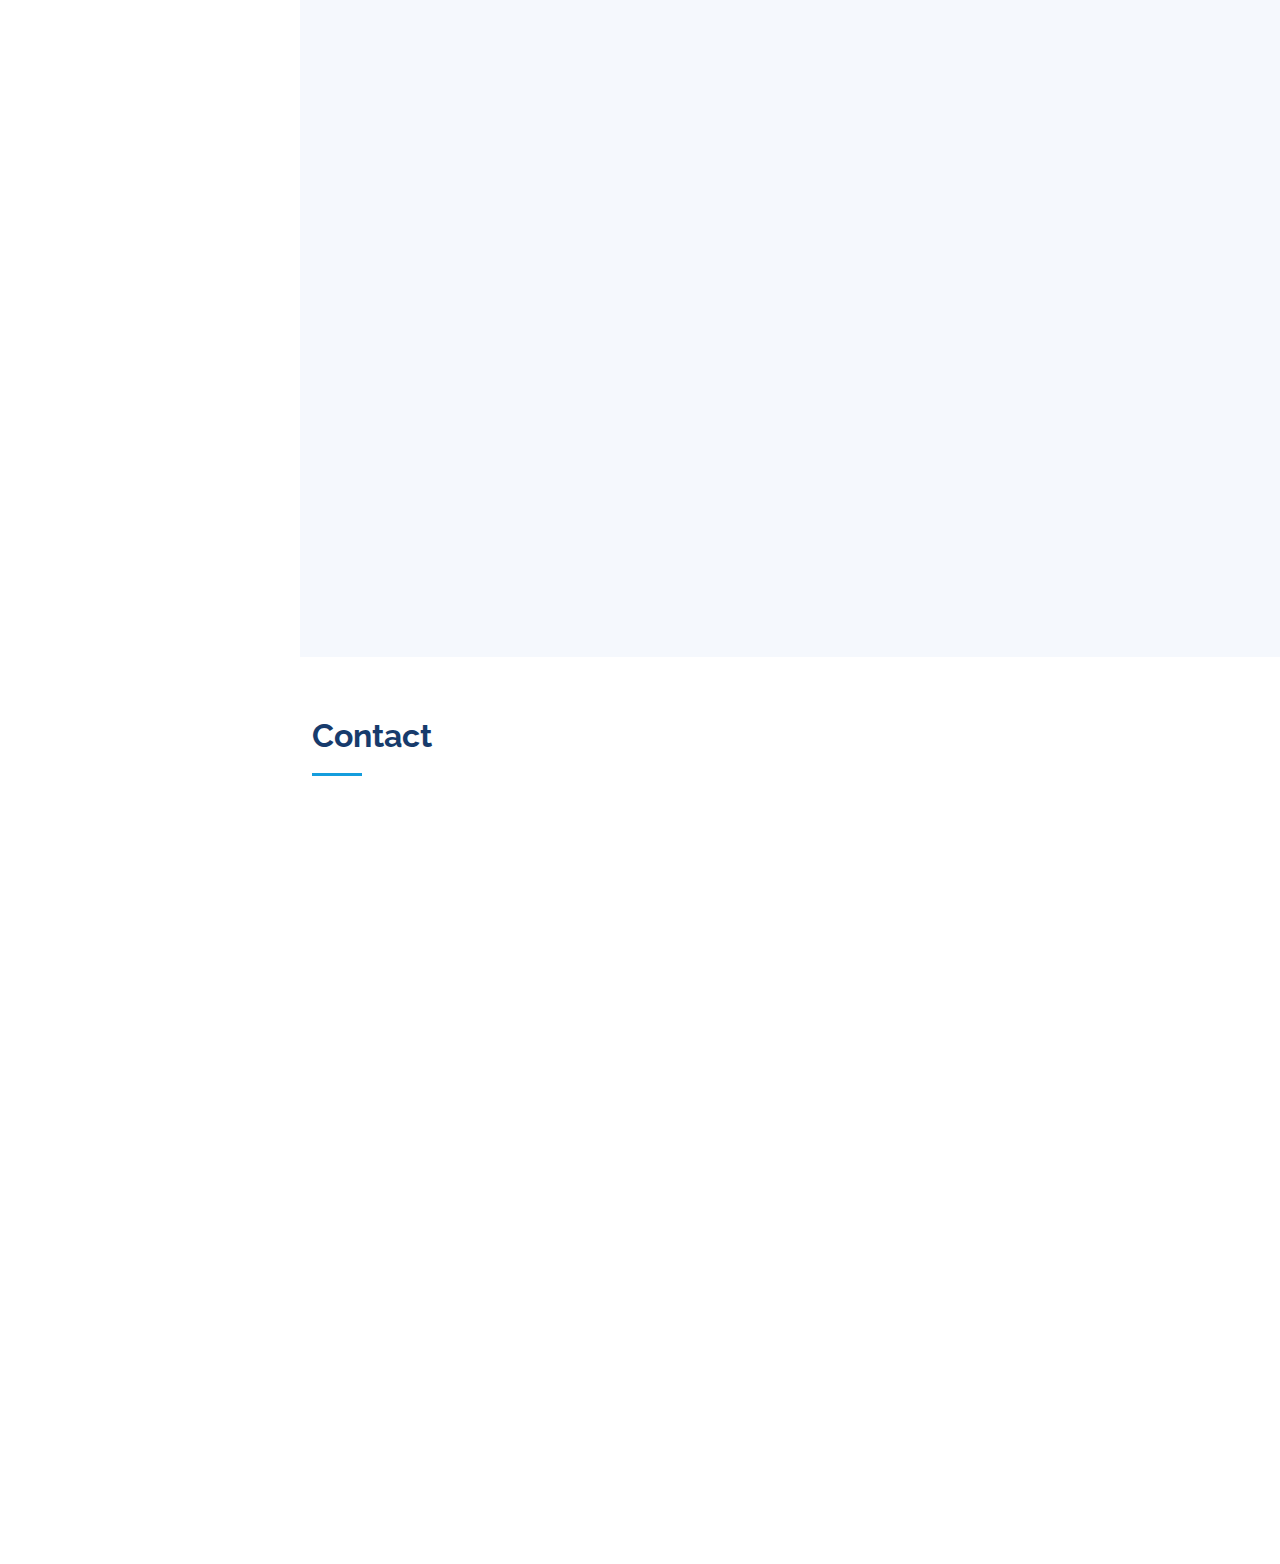
==== commit 3467a5ae: "Update index.html" ====
--- a/index.html
+++ b/index.html
@@ -301,10 +301,10 @@
 
           <div class="col-lg-4 col-md-6 portfolio-item filter-web">
             <div class="portfolio-wrap">
-              <img src="assets/img/portfolio/JHL.png" class="img-fluid" alt="">
-              <div class="portfolio-links">
-                <a href="https://github.com/Link0w0/JHL" title="Code"><i class="bi bi-code-slash"></i></a>
-                <a href="https://linkhaggman.com/JHL/" title="Demo"><i class="bx bx-link"></i></a>
+              <img src="assets/img/portfolio/Markdown.png" class="img-fluid" alt="">
+              <div class="portfolio-links">
+                <a href="assets/img/portfolio/Markdown.png" data-gallery="portfolioGallery" class="portfolio-lightbox" title=""><i class="bx bx-plus"></i></a>
+                <a href="https://markdownguide.netlify.app/" title="Demo"><i class="bx bx-link"></i></a>
               </div>
             </div>
           </div>
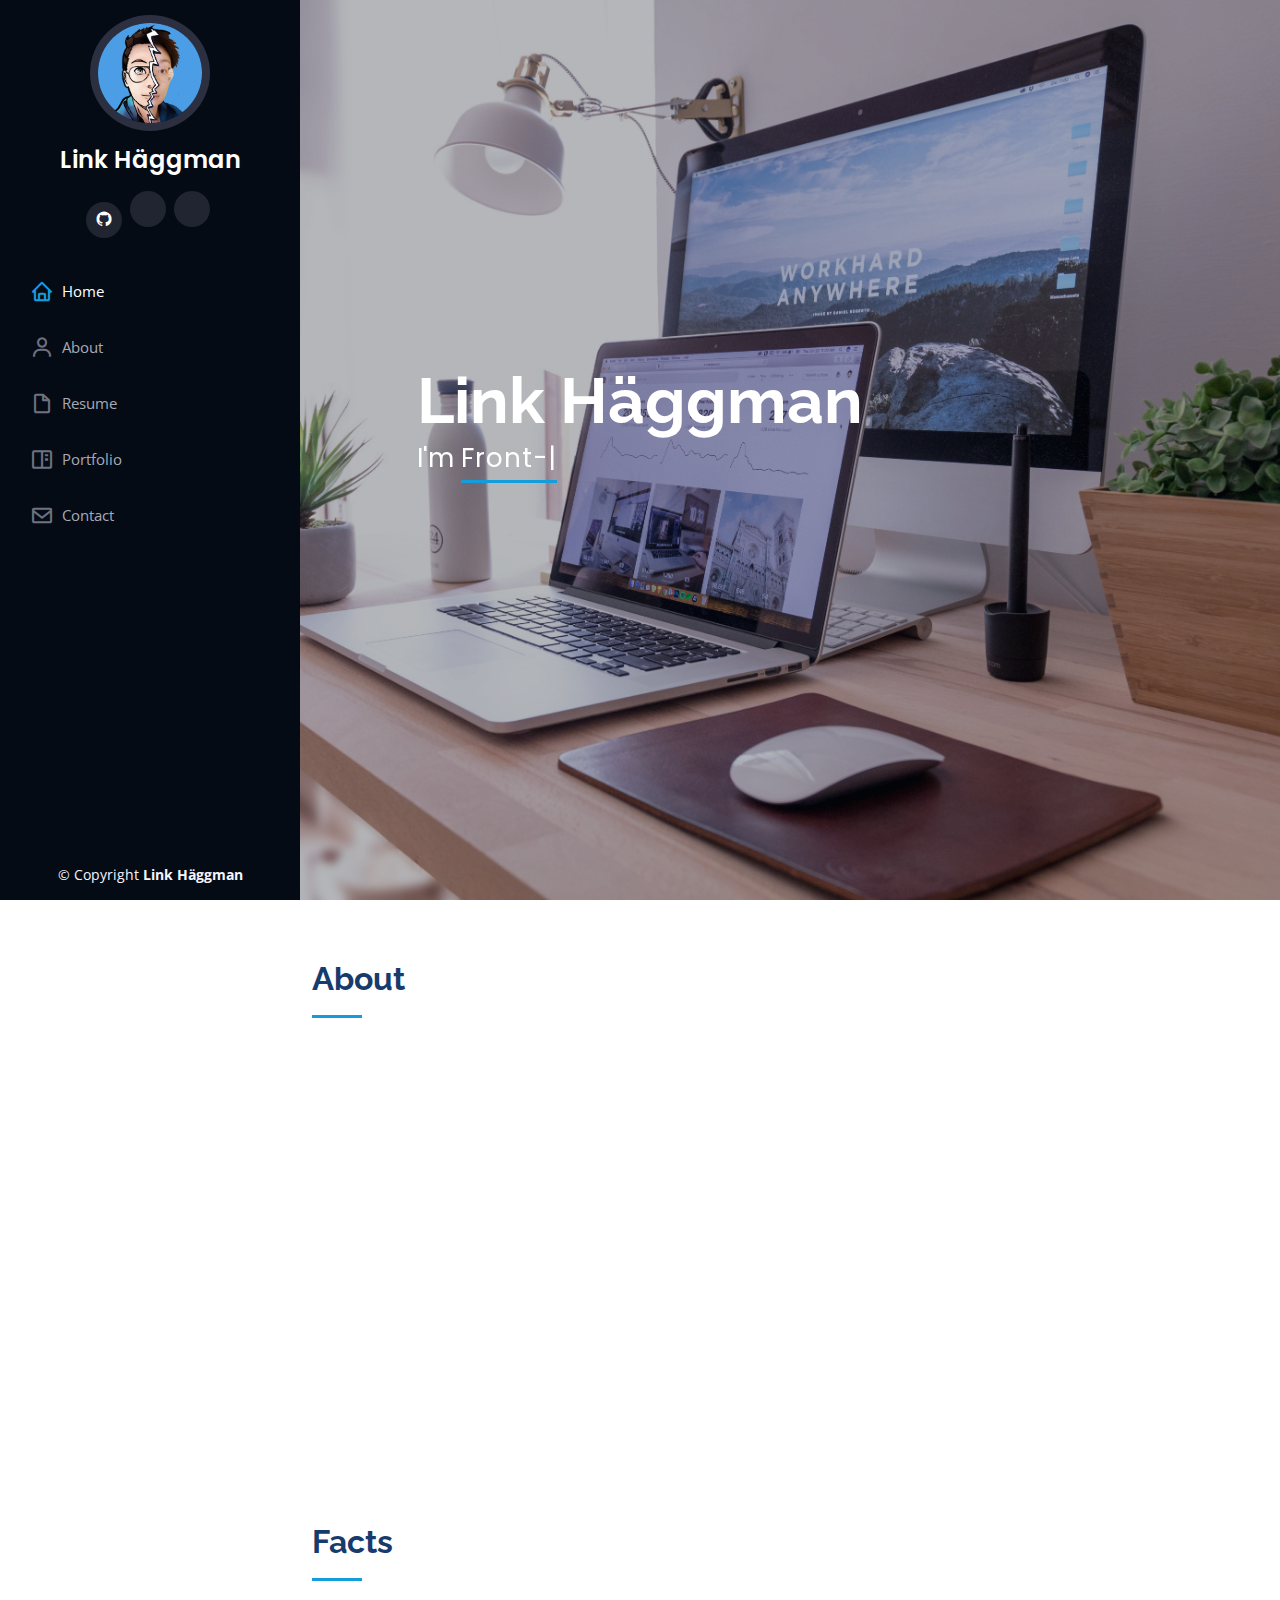
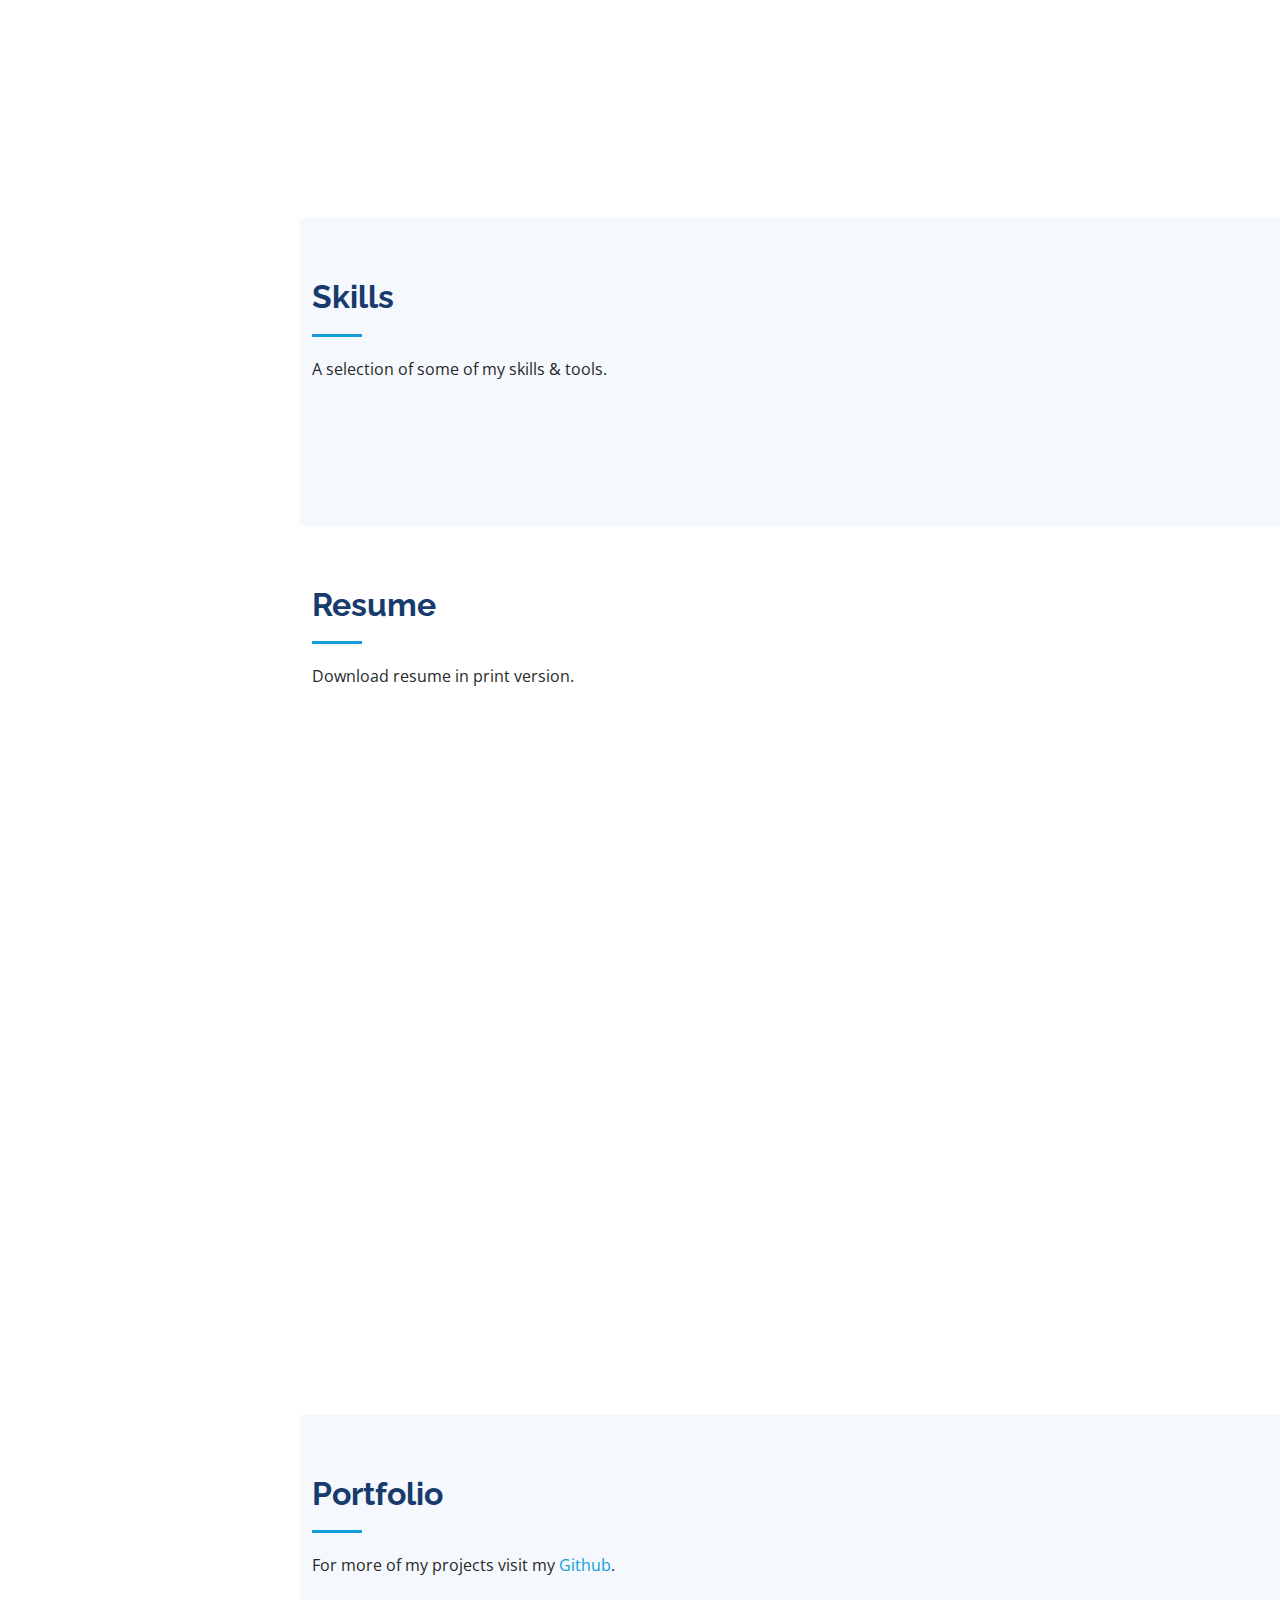
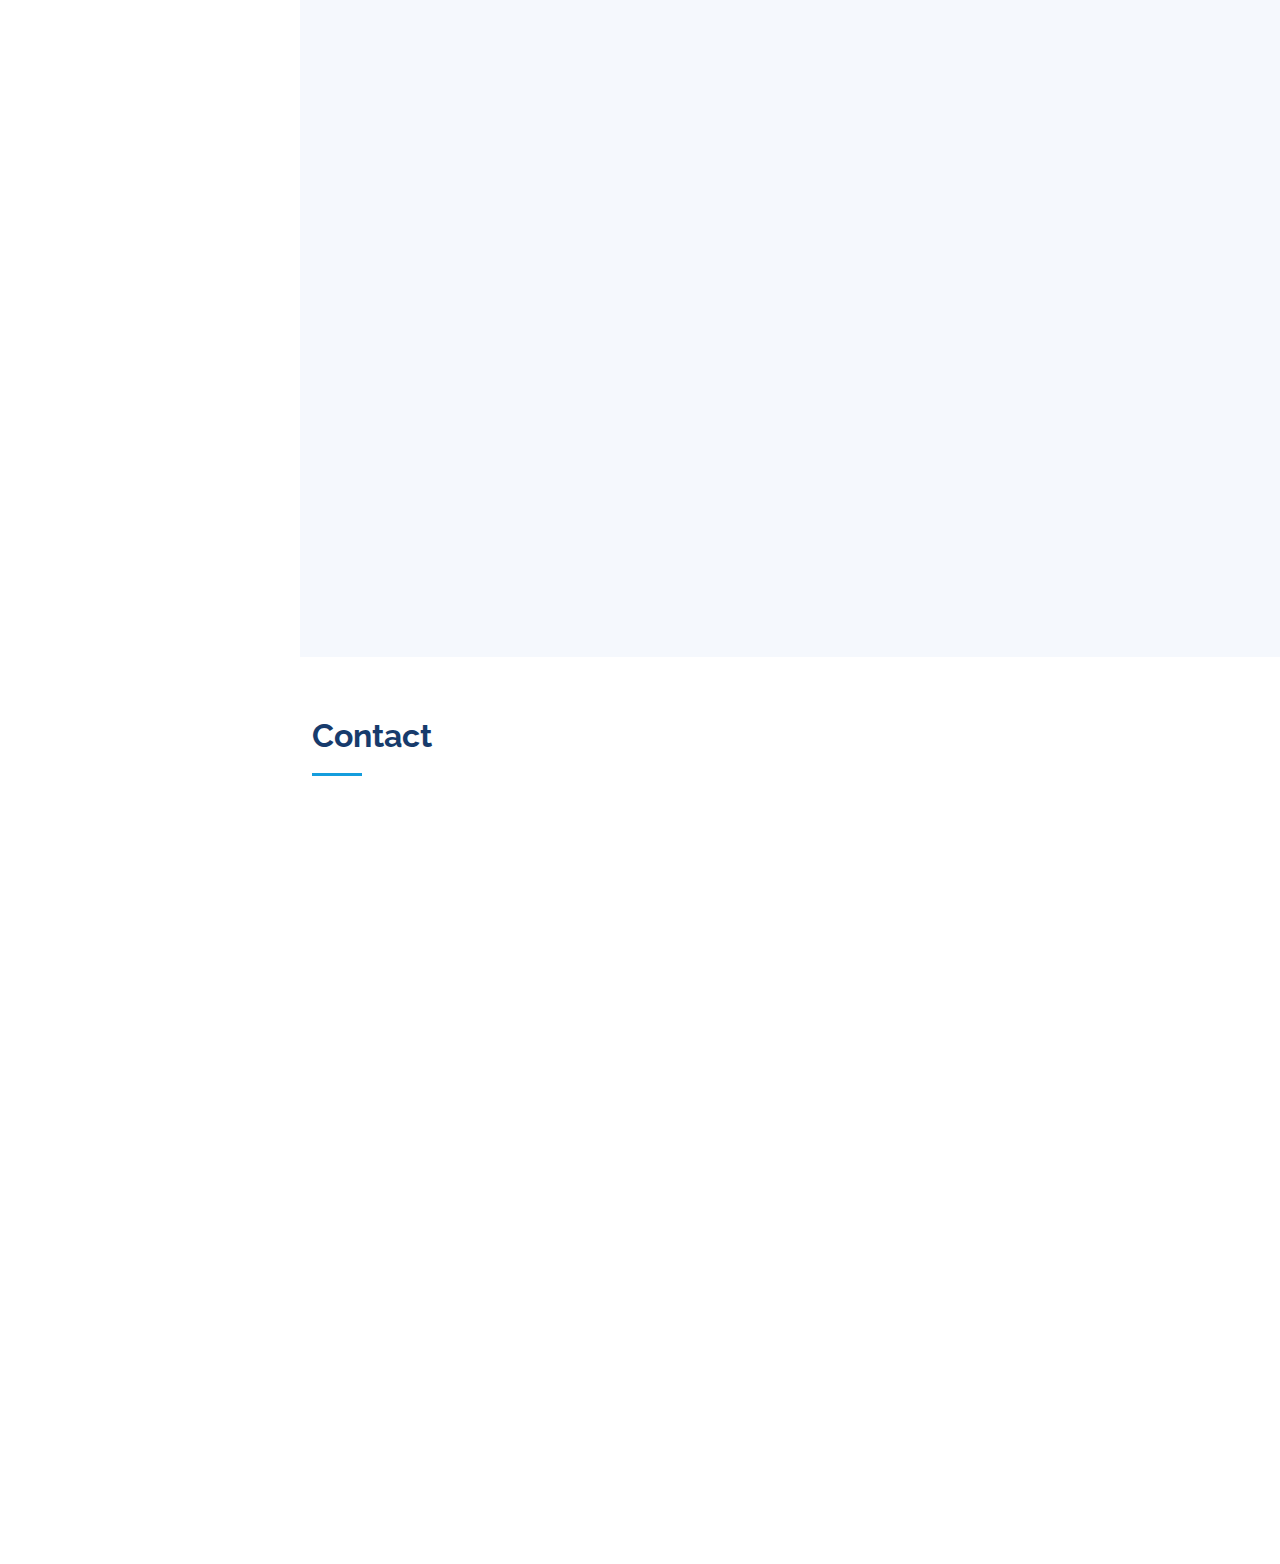
==== commit c617a842: "Update index.html" ====
--- a/index.html
+++ b/index.html
@@ -311,10 +311,10 @@
 
           <div class="col-lg-4 col-md-6 portfolio-item filter-games">
             <div class="portfolio-wrap">
-              <img src="assets/img/portfolio/OOML.png" class="img-fluid" alt="">
-              <div class="portfolio-links">
-                <a href="assets/img/portfolio/OOML.png" data-gallery="portfolioGallery" class="portfolio-lightbox" title=""><i class="bx bx-plus"></i></a>
-                <a href="https://store.steampowered.com/app/984690/Otter_of_My_Life/" title="Game Store"><i class="bi bi-controller"></i></a>
+              <img src="assets/img/portfolio/Itadakimasu.png" class="img-fluid" alt="">
+              <div class="portfolio-links">
+                <a href="assets/img/portfolio/Itadakimasu.png" data-gallery="portfolioGallery" class="portfolio-lightbox" title=""><i class="bx bx-plus"></i></a>
+                <a href="https://itadakimasu-blog.netlify.app/" title="Demo"><i class="bx bx-link"></i></a>
               </div>
             </div>
           </div>
@@ -325,7 +325,7 @@
               <img src="assets/img/portfolio/SPECTRUM.png" class="img-fluid" alt="">
               <div class="portfolio-links">
                 <a href="https://github.com/Link0w0/Spectrum" title="Code"><i class="bi bi-code-slash"></i></a>
-                <a href="https://linkhaggman.com/Spectrum/" title="More Demo"><i class="bx bx-link"></i></a>
+                <a href="https://linkhaggman.com/Spectrum/" title="Demo"><i class="bx bx-link"></i></a>
               </div>
             </div>
           </div>
